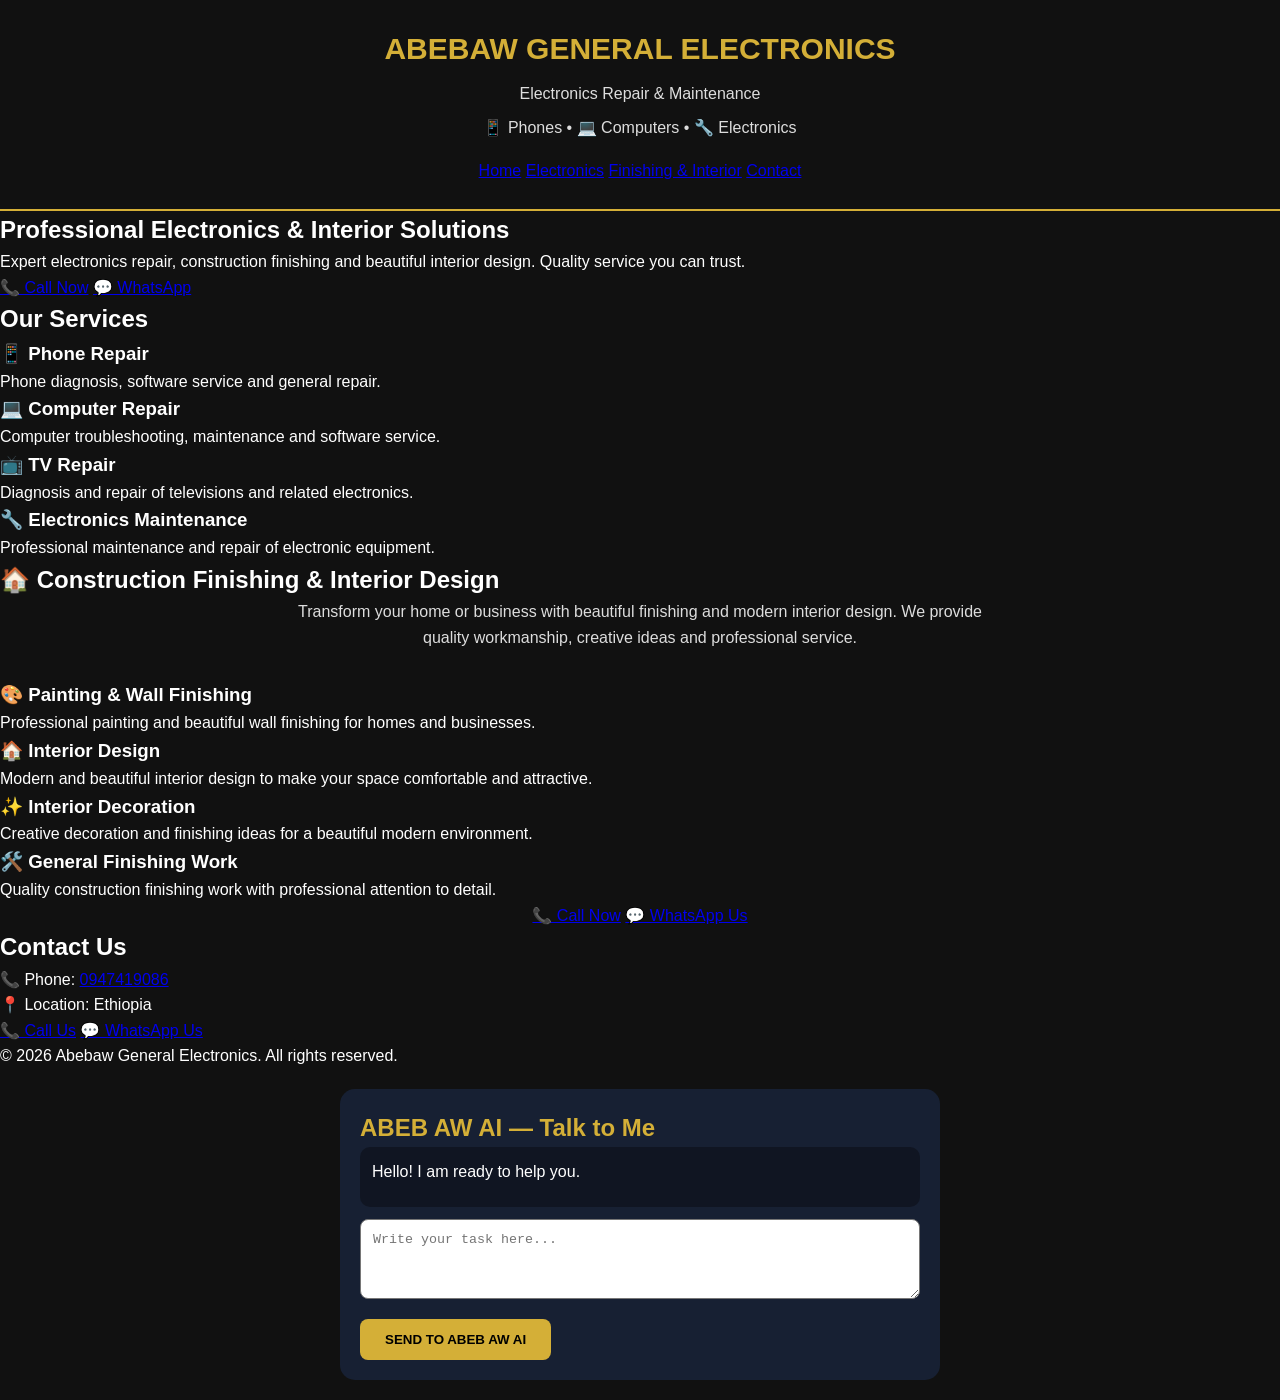
==== index.html @ dcec8d29 "Update index.html" ====
<!DOCTYPE html>
<html lang="en">
<head><meta name="google-site-verification" content="XYMN67B-oznwlwuN5E2p0NqFcbgwH8Nao9QjNoBOljo" />
  <meta charset="UTF-8">
  <meta name="viewport" content="width=device-width, initial-scale=1.0">
  <title>Abebaw General Electronics | Electronics Repair & Maintenance</title
<meta name="description" content="Abebaw General Electronics provides professional phone, computer, TV and electronics repair, maintenance, and interior finishing services in Ethiopia.">  <style>
    * {
      box-sizing: border-box;
      margin: 0;
      padding: 0;
    }

    body {
      font-family: Arial, sans-serif;
      background: #111;
      color: white;
      line-height: 1.6;
    }

    header {
      background: #111;
      padding: 25px 15px;
      text-align: center;
      border-bottom: 2px solid #d4af37;
    }

    header h1 {
      color: #d4af37;
      font-size: 30px;
    }

    header p {
      color: #ddd;
      margin-top: 8px;
    }

    nav {
      margin-top: 18px;
    
nav a {
  color: #d4af37;
  text-decoration: none;
  margin: 0 8px;
  font-weight: bold;
  transition: 0.3s;
}

nav a:hover {
  color: white;
}

    .hero {
  text-align: center;
  padding: 90px 20px;
  background: linear-gradient(135deg, #111, #242424);
  border-bottom: 1px solid #d4af37;
}

.hero h2 {
  color: #d4af37;
  font-size: 38px;
  margin-bottom: 20px;
}

.hero p {
  color: #ddd;
  max-width: 700px;
  margin: auto;
  font-size: 18px;
}

    .hero h2 {
      color: #d4af37;
      font-size: 36px;
      margin-bottom: 15px;
    }

    .hero p {
      color: #ddd;
      max-width: 650px;
      margin: auto;
    }

    

    section {
      padding: 50px 20px;
      max-width: 1000px;
      margin: auto;
    }

    section h2 {
      text-align: center;
      color: #d4af37;
      margin-bottom: 30px;
    }

    .services {
      display: grid;
      grid-template-columns: repeat(auto-fit, minmax(220px, 1fr));
      gap: 20px;
    }

    .card {
  background: #1a1a1a;
  border: 1px solid #d4af37;
  border-radius: 14px;
  padding: 28px;
  text-align: center;
  transition: 0.3s;
}

.card:hover {
  transform: translateY(-5px);
  box-shadow: 0 8px 20px rgba(212, 175, 55, 0.2);
} {
      background: #1d1d1d;
      border: 1px solid #444;
      border-radius: 12px;
      padding: 25px;
      text-align: center;
    }

    .card h3 {
      color: #d4af37;
      margin-bottom: 10px;
    }

    .card p {
      color: #ccc;
    }
.button {
  display: inline-block;
  background: #d4af37;
  color: #111;
  padding: 14px 24px;
  margin: 20px 5px 5px;
  border-radius: 8px;
  text-decoration: none;
  font-weight: bold;
  transition: 0.3s;
}

.button:hover {
  background: #fff;
  color: #111;
  transform: translateY(-2px);
}
    .contact {
      text-align: center;
      background: #181818;
    }

    footer {
      text-align: center;
      padding: 25px;
      background: #0b0b0b;
      color: #aaa;
    }
  </style>
</head>

<body>

  <header>
     <h1>ABEBAW GENERAL ELECTRONICS</h1>   <p>Electronics Repair & Maintenance</p>
    <p>📱 Phones • 💻 Computers • 🔧 Electronics</p>

    <nav>
  <a href="#home">Home</a>
  <a href="#services">Electronics</a>
  <a href="#finishing">Finishing & Interior</a>
  <a href="#contact">Contact</a>
</nav>
  </header>

  <div class="hero" id="home">
    <h2>Professional Electronics & Interior Solutions</h2>
    <p>
  Expert electronics repair, construction finishing and beautiful interior design.
  Quality service you can trust.
</p>

    <a class="button" href="tel:0947419086">📞 Call Now</a>
    <a class="button" href="https://wa.me/251947419086">💬 WhatsApp</a>
  </div>

  <section id="services">
    <h2>Our Services</h2>

    <div class="services">

      <div class="card">
        <h3>📱 Phone Repair</h3>
        <p>Phone diagnosis, software service and general repair.</p>
      </div>

      <div class="card">
        <h3>💻 Computer Repair</h3>
        <p>Computer troubleshooting, maintenance and software service.</p>
      </div>

      <div class="card">
        <h3>📺 TV Repair</h3>
        <p>Diagnosis and repair of televisions and related electronics.</p>
      </div>

      <div class="card">
        <h3>🔧 Electronics Maintenance</h3>
        <p>Professional maintenance and repair of electronic equipment.</p>
      </div>

    </div>
  </section>
  <section id="finishing">
    <h2>🏠 Construction Finishing & Interior Design</h2>
<p style="text-align:center; color:#ddd; max-width:700px; margin:0 auto 30px;">
  Transform your home or business with beautiful finishing and modern interior design.
  We provide quality workmanship, creative ideas and professional service.
</p>
    <div class="services">

      <div class="card">
        <h3>🎨 Painting & Wall Finishing</h3>
        <p>Professional painting and beautiful wall finishing for homes and businesses.</p>
      </div>

      <div class="card">
        <h3>🏠 Interior Design</h3>
        <p>Modern and beautiful interior design to make your space comfortable and attractive.</p>
      </div>

      <div class="card">
        <h3>✨ Interior Decoration</h3>
        <p>Creative decoration and finishing ideas for a beautiful modern environment.</p>
      </div>

      <div class="card">
        <h3>🛠️ General Finishing Work</h3>
        <p>Quality construction finishing work with professional attention to detail.</p>
      </div>

    </div>

    <div style="text-align:center;">
      <a class="button" href="tel:0947419086">📞 Call Now</a>
      <a class="button" href="https://wa.me/251947419086">💬 WhatsApp Us</a>
    </div>
  </section>
  <section id="contact" class="contact">
    <h2>Contact Us</h2>

    <p>📞 Phone: <a href="tel:0947419086">0947419086</a></p>
    <p>📍 Location: Ethiopia</p>

    <a class="button" href="tel:0947419086">📞 Call Us</a>
    <a class="button" href="https://wa.me/251947419086">💬 WhatsApp Us</a>
  </section>

  <footer>
    © 2026 Abebaw General Electronics. All rights reserved.
  </footer>

<!-- ABEB AW AI CONNECTION -->
<section id="ai-chat" style="background:#172033;color:white;padding:20px;border-radius:15px;margin:20px auto;max-width:600px;">
  <h2 style="color:#d4af37;">ABEB AW AI — Talk to Me</h2>
  <div id="ai-response" style="padding:12px;min-height:60px;background:#101522;border-radius:10px;margin-bottom:12px;">
    Hello! I am ready to help you.
  </div>
  <textarea id="ai-message" placeholder="Write your task here..." style="width:100%;box-sizing:border-box;padding:12px;border-radius:8px;min-height:80px;"></textarea>
  <button id="ai-send" style="background:#d4af37;color:black;padding:13px 25px;border:0;border-radius:8px;margin-top:12px;font-weight:bold;">
    SEND TO ABEB AW AI
  </button>
</section>

<script>
const apiURL = "https://old-rain-2f82abeb-aw-ai-api.jacksonabebe98.workers.dev/";

document.getElementById("ai-send").addEventListener("click", async function () {
  const message = document.getElementById("ai-message").value.trim();
  const output = document.getElementById("ai-response");

  if (!message) {
    output.textContent = "Please write a message first.";
    return;
  }

  output.textContent = "ABEB AW AI is thinking...";
  this.disabled = true;

  try {
    const response = await fetch(apiURL, {
      method: "POST",
      headers: {
        "Content-Type": "application/json"
      },
      body: JSON.stringify({ message: message })
    });

    const data = await response.json();

    if (!response.ok) {
      throw new Error(data.error || "Connection failed.");
    }

    const answer = data.output_text ||
      data.output?.flatMap(item => item.content || [])
        .filter(item => item.type === "output_text")
        .map(item => item.text).join("\n");

    output.textContent = answer || "The AI returned no text response.";
  } catch (error) {
    output.textContent = "Error: " + error.message;
  } finally {
    this.disabled = false;
  }
});
</script>
<!-- END ABEB AW AI CONNECTION -->

</body>
</html>
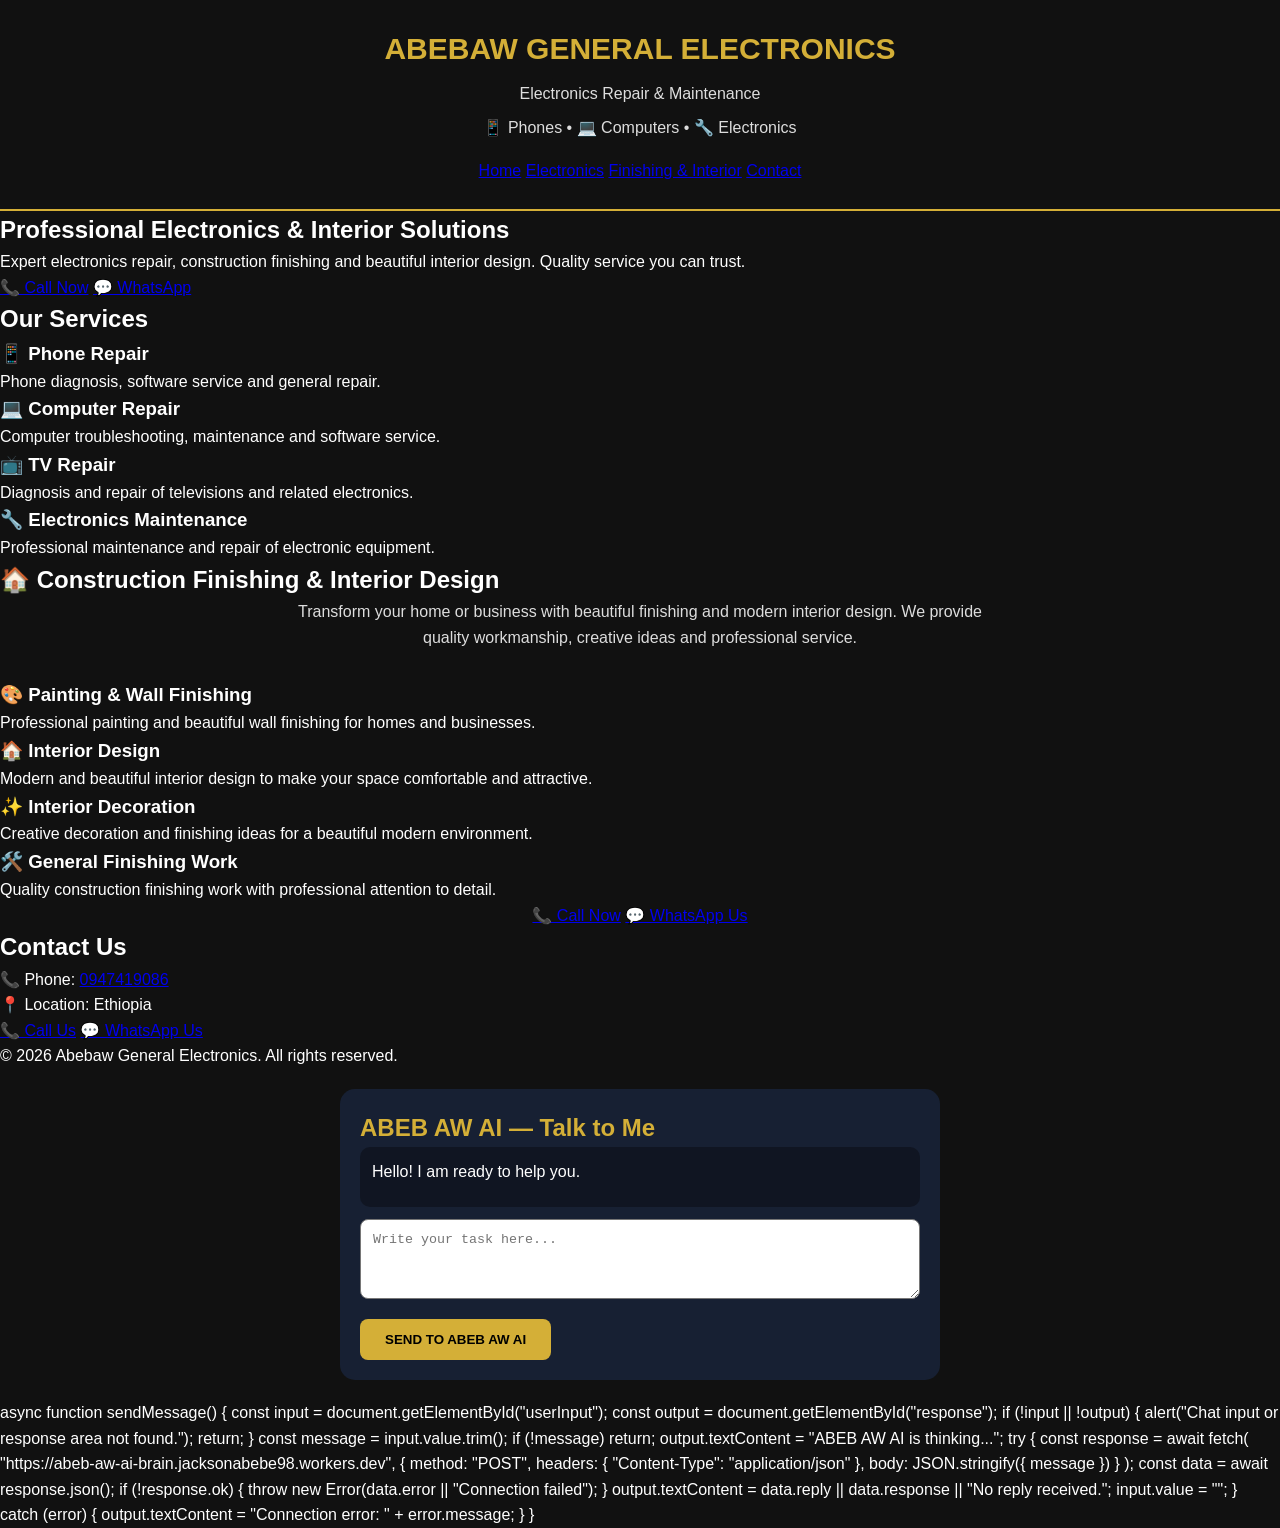
==== commit 8889fb51: "Rename index.htmlGive Me A Task to index.html" ====
--- a/index.html
+++ b/index.html
@@ -319,5 +319,49 @@
 </script>
 <!-- END ABEB AW AI CONNECTION -->
 
+
+async function sendMessage() {
+  const input = document.getElementById("userInput");
+  const output = document.getElementById("response");
+
+  if (!input || !output) {
+    alert("Chat input or response area not found.");
+    return;
+  }
+
+  const message = input.value.trim();
+  if (!message) return;
+
+  output.textContent = "ABEB AW AI is thinking...";
+
+  try {
+    const response = await fetch(
+      "https://abeb-aw-ai-brain.jacksonabebe98.workers.dev",
+      {
+        method: "POST",
+        headers: {
+          "Content-Type": "application/json"
+        },
+        body: JSON.stringify({ message })
+      }
+    );
+
+    const data = await response.json();
+
+    if (!response.ok) {
+      throw new Error(data.error || "Connection failed");
+    }
+
+    output.textContent =
+      data.reply || data.response || "No reply received.";
+
+    input.value = "";
+
+  } catch (error) {
+    output.textContent = "Connection error: " + error.message;
+  }
+}
+</script>
+
 </body>
 </html>
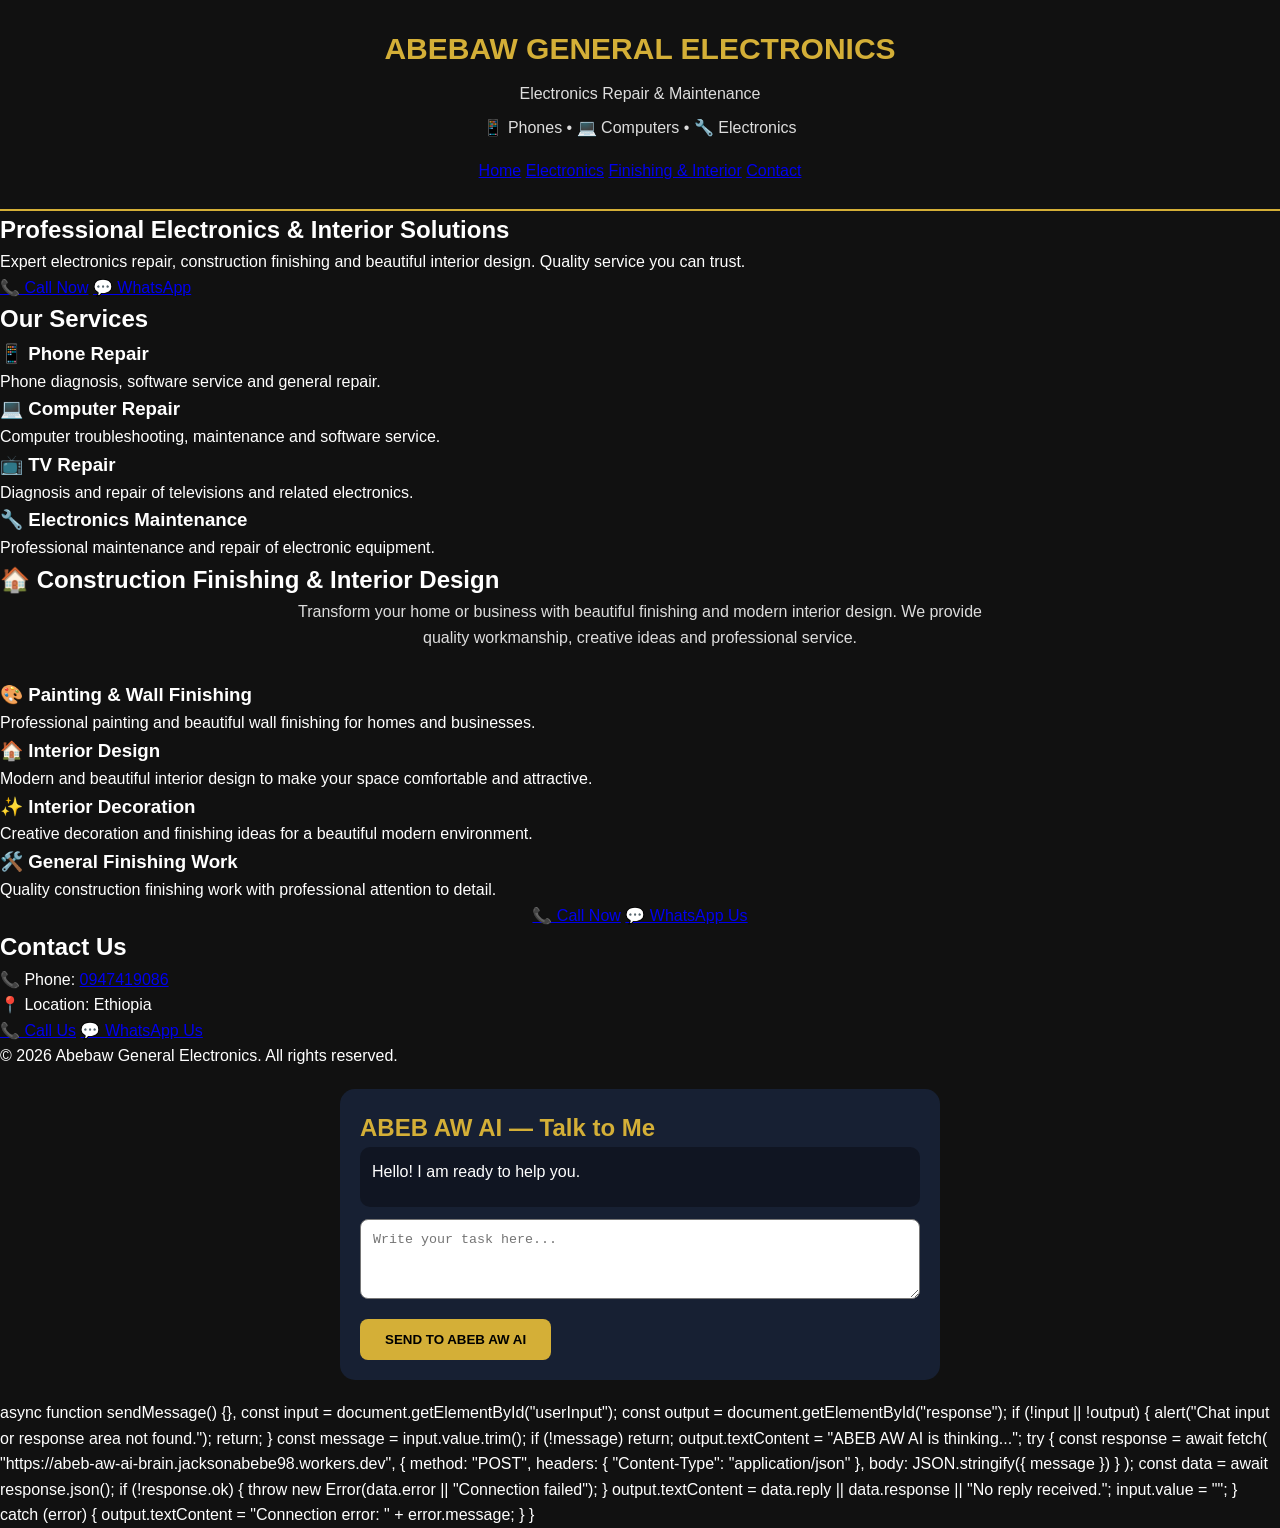
==== commit addae253: "Fix syntax error in sendMessage function" ====
--- a/index.html
+++ b/index.html
@@ -319,8 +319,8 @@
 </script>
 <!-- END ABEB AW AI CONNECTION -->
 
-
-async function sendMessage() {
+</script>
+async function sendMessage() {},
   const input = document.getElementById("userInput");
   const output = document.getElementById("response");
 
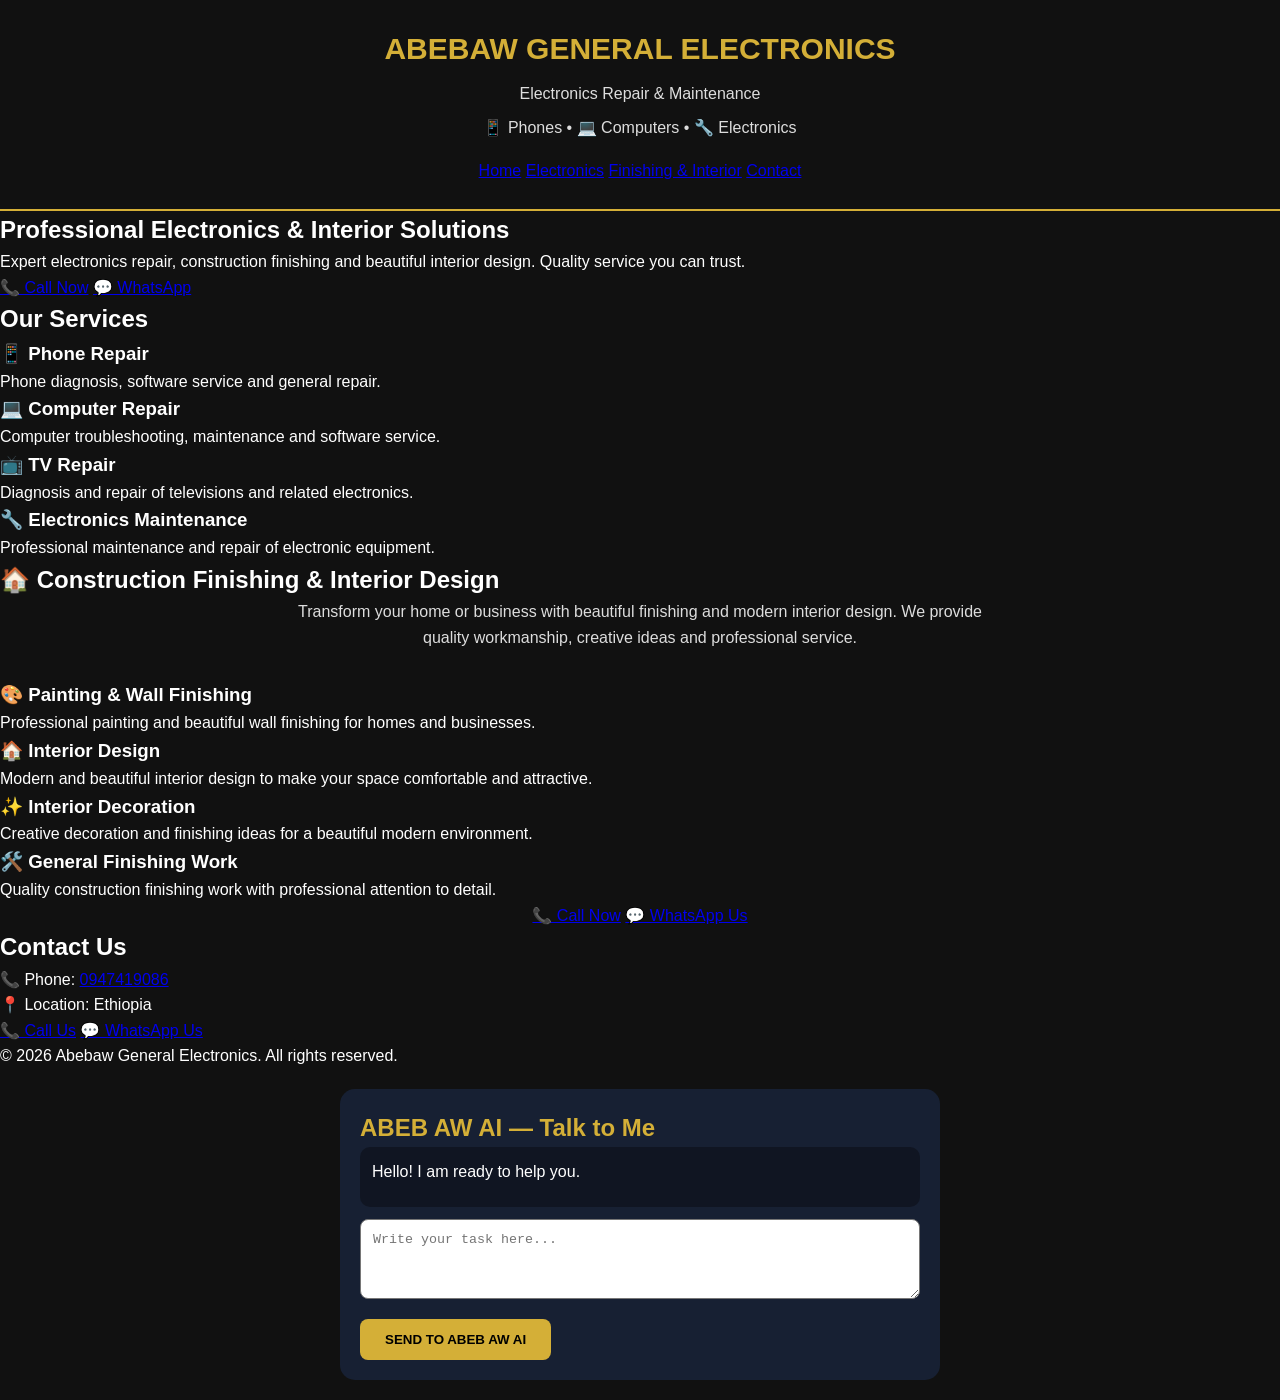
==== commit 057322bb: "Update index.html" ====
--- a/index.html
+++ b/index.html
@@ -318,49 +318,6 @@
 });
 </script>
 <!-- END ABEB AW AI CONNECTION -->
-
-</script>
-async function sendMessage() {},
-  const input = document.getElementById("userInput");
-  const output = document.getElementById("response");
-
-  if (!input || !output) {
-    alert("Chat input or response area not found.");
-    return;
-  }
-
-  const message = input.value.trim();
-  if (!message) return;
-
-  output.textContent = "ABEB AW AI is thinking...";
-
-  try {
-    const response = await fetch(
-      "https://abeb-aw-ai-brain.jacksonabebe98.workers.dev",
-      {
-        method: "POST",
-        headers: {
-          "Content-Type": "application/json"
-        },
-        body: JSON.stringify({ message })
-      }
-    );
-
-    const data = await response.json();
-
-    if (!response.ok) {
-      throw new Error(data.error || "Connection failed");
-    }
-
-    output.textContent =
-      data.reply || data.response || "No reply received.";
-
-    input.value = "";
-
-  } catch (error) {
-    output.textContent = "Connection error: " + error.message;
-  }
-}
 </script>
 
 </body>
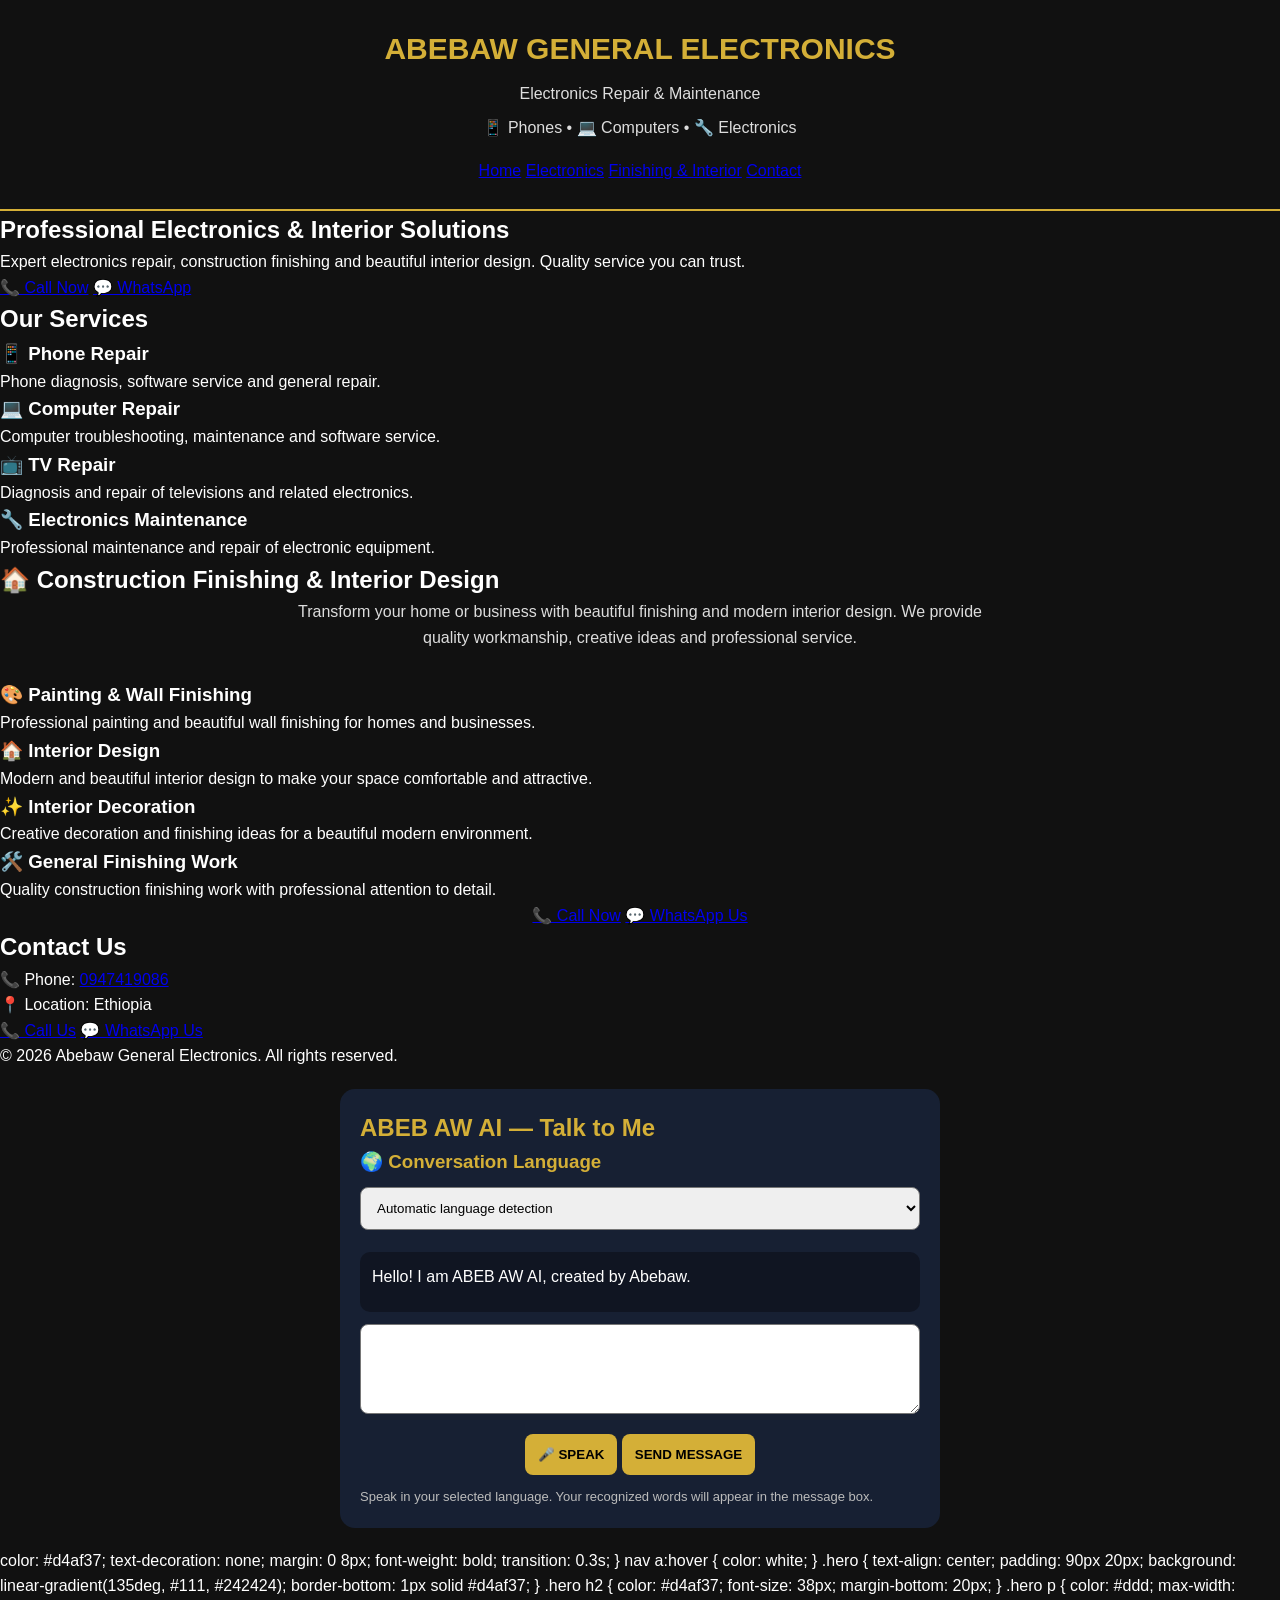
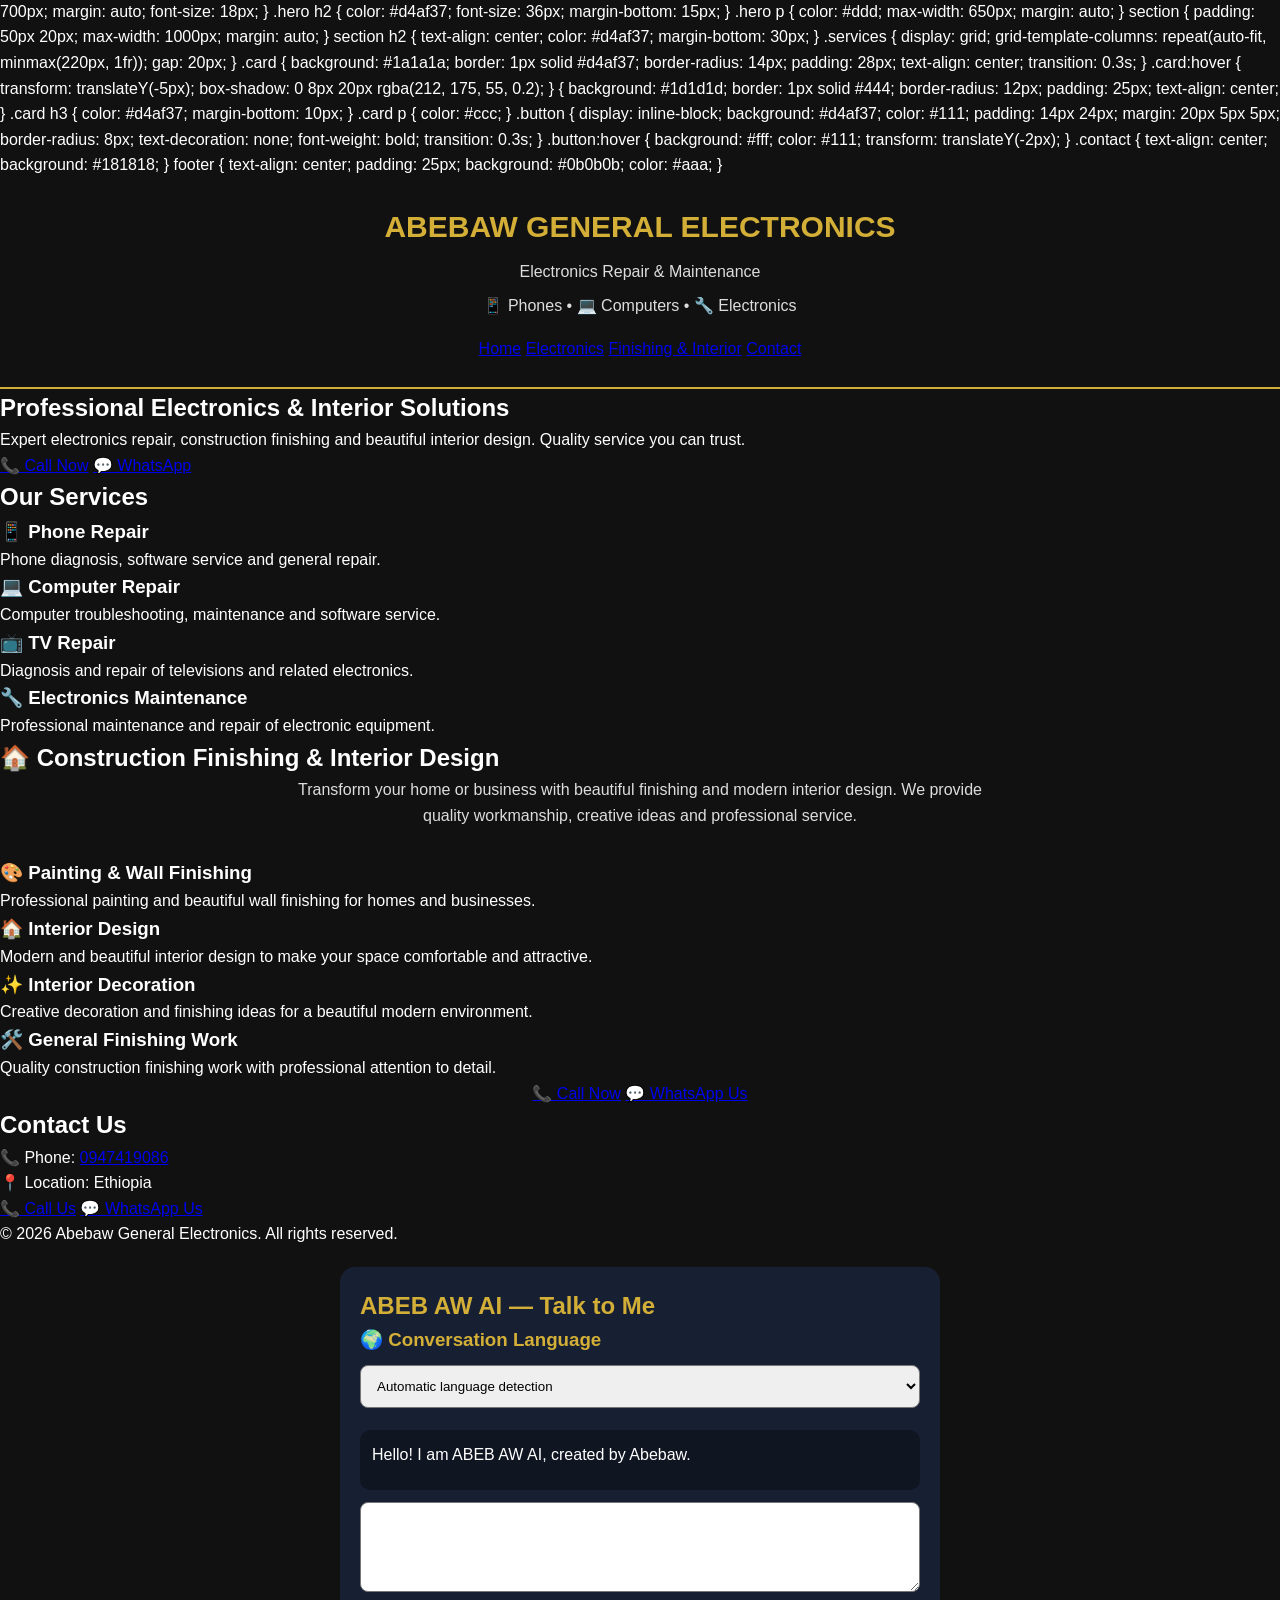
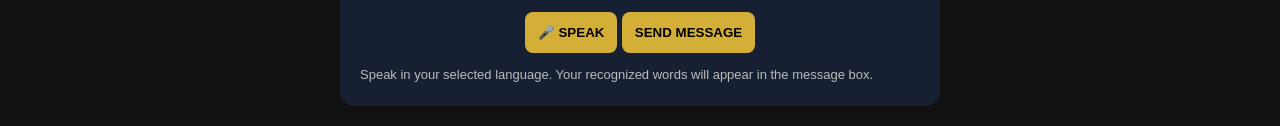
==== commit a7e0635a: "Implement AI chat feature with language support Added AI chat functionality with language selection " ====
--- a/index.html
+++ b/index.html
@@ -1,4 +1,41 @@
 <!DOCTYPE html>
+<html lang="en">
+<head><meta name="google-site-verification" content="XYMN67B-oznwlwuN5E2p0NqFcbgwH8Nao9QjNoBOljo" />
+  <meta charset="UTF-8">
+  <meta name="viewport" content="width=device-width, initial-scale=1.0">
+  <title>Abebaw General Electronics | Electronics Repair & Maintenance</title>
+<meta name="description" content="Abebaw General Electronics provides professional phone, computer, TV and electronics repair, maintenance, and interior finishing services in Ethiopia.">  <style>
+    * {
+      box-sizing: border-box;
+      margin: 0;
+      padding: 0;
+    }
+
+    body {
+      font-family: Arial, sans-serif;
+      background: #111;
+      color: white;
+      line-height: 1.6;
+    }
+
+    header {
+      background: #111;
+      padding: 25px 15px;
+      text-align: center;
+      border-bottom: 2px solid #d4af37;
+    }
+
+    header h1 {
+      color: #d4af37;
+      font-size: 30px;
+    }
+
+    header p {
+      color: #ddd;
+      margin-top: 8px;
+    }
+
+    <!DOCTYPE html>
 <html lang="en">
 <head><meta name="google-site-verification" content="XYMN67B-oznwlwuN5E2p0NqFcbgwH8Nao9QjNoBOljo" />
   <meta charset="UTF-8">
@@ -262,40 +299,170 @@
     © 2026 Abebaw General Electronics. All rights reserved.
   </footer>
 
+
 <!-- ABEB AW AI CONNECTION -->
 <section id="ai-chat" style="background:#172033;color:white;padding:20px;border-radius:15px;margin:20px auto;max-width:600px;">
+
   <h2 style="color:#d4af37;">ABEB AW AI — Talk to Me</h2>
-  <div id="ai-response" style="padding:12px;min-height:60px;background:#101522;border-radius:10px;margin-bottom:12px;">
-    Hello! I am ready to help you.
+
+  <h3 style="color:#d4af37;">🌍 Conversation Language</h3>
+
+  <select id="ai-language" style="width:100%;padding:12px;margin:10px 0;border-radius:8px;">
+    <option value="auto">Automatic language detection</option>
+    <option value="en-US">English</option>
+    <option value="am-ET">Amharic</option>
+    <option value="om-ET">Afaan Oromo</option>
+    <option value="ar-SA">Arabic</option>
+    <option value="fr-FR">French</option>
+    <option value="sw-KE">Swahili</option>
+    <option value="hi-IN">Hindi</option>
+    <option value="es-ES">Spanish</option>
+    <option value="zh-CN">Chinese</option>
+  </select>
+
+  <div id="ai-response" style="padding:12px;min-height:60px;background:#101522;border-radius:10px;margin:12px 0;">
+    Hello! I am ABEB AW AI, created by Abebaw.
   </div>
-  <textarea id="ai-message" placeholder="Write your task here..." style="width:100%;box-sizing:border-box;padding:12px;border-radius:8px;min-height:80px;"></textarea>
-  <button id="ai-send" style="background:#d4af37;color:black;padding:13px 25px;border:0;border-radius:8px;margin-top:12px;font-weight:bold;">
-    SEND TO ABEB AW AI
-  </button>
+
+  <textarea id="ai-message"
+    placeholder="Write your message or speak..."
+    style="width:100%;box-sizing:border-box;padding:12px;border-radius:8px;min-height:90px;font-size:16px;">
+  </textarea>
+
+  <div style="text-align:center;margin-top:12px;">
+
+    <button id="ai-listen" style="background:#d4af37;color:black;padding:13px;border:0;border-radius:8px;font-weight:bold;">
+      🎤 SPEAK
+    </button>
+
+    <button id="ai-send" style="background:#d4af37;color:black;padding:13px;border:0;border-radius:8px;font-weight:bold;">
+      SEND MESSAGE
+    </button>
+
+  </div>
+
+  <p style="color:#bbb;font-size:13px;margin-top:12px;">
+    Speak in your selected language. Your recognized words will appear in the message box.
+  </p>
+
 </section>
 
 <script>
+
 const apiURL = "https://old-rain-2f82abeb-aw-ai-api.jacksonabebe98.workers.dev/";
 
-document.getElementById("ai-send").addEventListener("click", async function () {
-  const message = document.getElementById("ai-message").value.trim();
-  const output = document.getElementById("ai-response");
-
-  if (!message) {
-    output.textContent = "Please write a message first.";
+const aiMessage = document.getElementById("ai-message");
+const aiResponse = document.getElementById("ai-response");
+const aiSend = document.getElementById("ai-send");
+const aiListen = document.getElementById("ai-listen");
+const aiLanguage = document.getElementById("ai-language");
+
+let aiRecognition = null;
+let aiListening = false;
+
+// MICROPHONE INPUT
+
+aiListen.addEventListener("click", function() {
+
+  const SpeechRecognition =
+    window.SpeechRecognition ||
+    window.webkitSpeechRecognition;
+
+  if (!SpeechRecognition) {
+    aiResponse.textContent =
+      "Speech recognition is unavailable. Please use Google Chrome.";
     return;
   }
 
-  output.textContent = "ABEB AW AI is thinking...";
-  this.disabled = true;
+  if (aiListening) {
+    aiRecognition.stop();
+    return;
+  }
+
+  aiRecognition = new SpeechRecognition();
+
+  const selectedLanguage = aiLanguage.value;
+
+  aiRecognition.lang =
+    selectedLanguage === "auto"
+      ? (navigator.language || "en-US")
+      : selectedLanguage;
+
+  aiRecognition.continuous = false;
+  aiRecognition.interimResults = true;
+  aiRecognition.maxAlternatives = 1;
+
+  aiRecognition.onstart = function() {
+    aiListening = true;
+    aiListen.textContent = "⏹ STOP";
+    aiResponse.textContent = "Listening... Speak now.";
+  };
+
+  aiRecognition.onresult = function(event) {
+
+    let spokenText = "";
+
+    for (let i = 0; i < event.results.length; i++) {
+      spokenText += event.results[i][0].transcript;
+    }
+
+    aiMessage.value = spokenText;
+
+    aiResponse.textContent = "I heard: " + spokenText;
+
+  };
+
+  aiRecognition.onerror = function(event) {
+
+    aiResponse.textContent =
+      "Microphone problem: " + event.error;
+
+  };
+
+  aiRecognition.onend = function() {
+
+    aiListening = false;
+    aiListen.textContent = "🎤 SPEAK";
+
+  };
 
   try {
+    aiRecognition.start();
+  } catch (error) {
+    aiResponse.textContent = error.message;
+  }
+
+});
+
+// SEND MESSAGE TO AI
+
+aiSend.addEventListener("click", async function() {
+
+  const message = aiMessage.value.trim();
+
+  if (!message) {
+    aiResponse.textContent = "Please write or speak a message first.";
+    return;
+  }
+
+  aiSend.disabled = true;
+  aiResponse.textContent = "ABEB AW AI is thinking...";
+
+  try {
+
     const response = await fetch(apiURL, {
+
       method: "POST",
+
       headers: {
         "Content-Type": "application/json"
       },
-      body: JSON.stringify({ message: message })
+
+      body: JSON.stringify({
+        message: message,
+        language: aiLanguage.value
+      })
+
     });
 
     const data = await response.json();
@@ -304,21 +471,459 @@
       throw new Error(data.error || "Connection failed.");
     }
 
-    const answer = data.output_text ||
+    const answer =
+      data.output_text ||
+      data.reply ||
+      data.response ||
       data.output?.flatMap(item => item.content || [])
         .filter(item => item.type === "output_text")
         .map(item => item.text).join("\n");
 
-    output.textContent = answer || "The AI returned no text response.";
+    aiResponse.textContent =
+      answer || "The AI returned no text response.";
+
   } catch (error) {
-    output.textContent = "Error: " + error.message;
+
+    aiResponse.textContent =
+      "Connection error: " + error.message;
+
   } finally {
-    this.disabled = false;
+
+    aiSend.disabled = false;
+
   }
+
 });
+
 </script>
 <!-- END ABEB AW AI CONNECTION -->
 </script>
 
 </body>
 </html>
+
+  color: #d4af37;
+  text-decoration: none;
+  margin: 0 8px;
+  font-weight: bold;
+  transition: 0.3s;
+}
+
+nav a:hover {
+  color: white;
+}
+
+    .hero {
+  text-align: center;
+  padding: 90px 20px;
+  background: linear-gradient(135deg, #111, #242424);
+  border-bottom: 1px solid #d4af37;
+}
+
+.hero h2 {
+  color: #d4af37;
+  font-size: 38px;
+  margin-bottom: 20px;
+}
+
+.hero p {
+  color: #ddd;
+  max-width: 700px;
+  margin: auto;
+  font-size: 18px;
+}
+
+    .hero h2 {
+      color: #d4af37;
+      font-size: 36px;
+      margin-bottom: 15px;
+    }
+
+    .hero p {
+      color: #ddd;
+      max-width: 650px;
+      margin: auto;
+    }
+
+    
+
+    section {
+      padding: 50px 20px;
+      max-width: 1000px;
+      margin: auto;
+    }
+
+    section h2 {
+      text-align: center;
+      color: #d4af37;
+      margin-bottom: 30px;
+    }
+
+    .services {
+      display: grid;
+      grid-template-columns: repeat(auto-fit, minmax(220px, 1fr));
+      gap: 20px;
+    }
+
+    .card {
+  background: #1a1a1a;
+  border: 1px solid #d4af37;
+  border-radius: 14px;
+  padding: 28px;
+  text-align: center;
+  transition: 0.3s;
+}
+
+.card:hover {
+  transform: translateY(-5px);
+  box-shadow: 0 8px 20px rgba(212, 175, 55, 0.2);
+} {
+      background: #1d1d1d;
+      border: 1px solid #444;
+      border-radius: 12px;
+      padding: 25px;
+      text-align: center;
+    }
+
+    .card h3 {
+      color: #d4af37;
+      margin-bottom: 10px;
+    }
+
+    .card p {
+      color: #ccc;
+    }
+.button {
+  display: inline-block;
+  background: #d4af37;
+  color: #111;
+  padding: 14px 24px;
+  margin: 20px 5px 5px;
+  border-radius: 8px;
+  text-decoration: none;
+  font-weight: bold;
+  transition: 0.3s;
+}
+
+.button:hover {
+  background: #fff;
+  color: #111;
+  transform: translateY(-2px);
+}
+    .contact {
+      text-align: center;
+      background: #181818;
+    }
+
+    footer {
+      text-align: center;
+      padding: 25px;
+      background: #0b0b0b;
+      color: #aaa;
+    }
+  </style>
+</head>
+
+<body>
+
+  <header>
+     <h1>ABEBAW GENERAL ELECTRONICS</h1>   <p>Electronics Repair & Maintenance</p>
+    <p>📱 Phones • 💻 Computers • 🔧 Electronics</p>
+
+    <nav>
+  <a href="#home">Home</a>
+  <a href="#services">Electronics</a>
+  <a href="#finishing">Finishing & Interior</a>
+  <a href="#contact">Contact</a>
+</nav>
+  </header>
+
+  <div class="hero" id="home">
+    <h2>Professional Electronics & Interior Solutions</h2>
+    <p>
+  Expert electronics repair, construction finishing and beautiful interior design.
+  Quality service you can trust.
+</p>
+
+    <a class="button" href="tel:0947419086">📞 Call Now</a>
+    <a class="button" href="https://wa.me/251947419086">💬 WhatsApp</a>
+  </div>
+
+  <section id="services">
+    <h2>Our Services</h2>
+
+    <div class="services">
+
+      <div class="card">
+        <h3>📱 Phone Repair</h3>
+        <p>Phone diagnosis, software service and general repair.</p>
+      </div>
+
+      <div class="card">
+        <h3>💻 Computer Repair</h3>
+        <p>Computer troubleshooting, maintenance and software service.</p>
+      </div>
+
+      <div class="card">
+        <h3>📺 TV Repair</h3>
+        <p>Diagnosis and repair of televisions and related electronics.</p>
+      </div>
+
+      <div class="card">
+        <h3>🔧 Electronics Maintenance</h3>
+        <p>Professional maintenance and repair of electronic equipment.</p>
+      </div>
+
+    </div>
+  </section>
+  <section id="finishing">
+    <h2>🏠 Construction Finishing & Interior Design</h2>
+<p style="text-align:center; color:#ddd; max-width:700px; margin:0 auto 30px;">
+  Transform your home or business with beautiful finishing and modern interior design.
+  We provide quality workmanship, creative ideas and professional service.
+</p>
+    <div class="services">
+
+      <div class="card">
+        <h3>🎨 Painting & Wall Finishing</h3>
+        <p>Professional painting and beautiful wall finishing for homes and businesses.</p>
+      </div>
+
+      <div class="card">
+        <h3>🏠 Interior Design</h3>
+        <p>Modern and beautiful interior design to make your space comfortable and attractive.</p>
+      </div>
+
+      <div class="card">
+        <h3>✨ Interior Decoration</h3>
+        <p>Creative decoration and finishing ideas for a beautiful modern environment.</p>
+      </div>
+
+      <div class="card">
+        <h3>🛠️ General Finishing Work</h3>
+        <p>Quality construction finishing work with professional attention to detail.</p>
+      </div>
+
+    </div>
+
+    <div style="text-align:center;">
+      <a class="button" href="tel:0947419086">📞 Call Now</a>
+      <a class="button" href="https://wa.me/251947419086">💬 WhatsApp Us</a>
+    </div>
+  </section>
+  <section id="contact" class="contact">
+    <h2>Contact Us</h2>
+
+    <p>📞 Phone: <a href="tel:0947419086">0947419086</a></p>
+    <p>📍 Location: Ethiopia</p>
+
+    <a class="button" href="tel:0947419086">📞 Call Us</a>
+    <a class="button" href="https://wa.me/251947419086">💬 WhatsApp Us</a>
+  </section>
+
+  <footer>
+    © 2026 Abebaw General Electronics. All rights reserved.
+  </footer>
+
+
+<!-- ABEB AW AI CONNECTION -->
+<section id="ai-chat" style="background:#172033;color:white;padding:20px;border-radius:15px;margin:20px auto;max-width:600px;">
+
+  <h2 style="color:#d4af37;">ABEB AW AI — Talk to Me</h2>
+
+  <h3 style="color:#d4af37;">🌍 Conversation Language</h3>
+
+  <select id="ai-language" style="width:100%;padding:12px;margin:10px 0;border-radius:8px;">
+    <option value="auto">Automatic language detection</option>
+    <option value="en-US">English</option>
+    <option value="am-ET">Amharic</option>
+    <option value="om-ET">Afaan Oromo</option>
+    <option value="ar-SA">Arabic</option>
+    <option value="fr-FR">French</option>
+    <option value="sw-KE">Swahili</option>
+    <option value="hi-IN">Hindi</option>
+    <option value="es-ES">Spanish</option>
+    <option value="zh-CN">Chinese</option>
+  </select>
+
+  <div id="ai-response" style="padding:12px;min-height:60px;background:#101522;border-radius:10px;margin:12px 0;">
+    Hello! I am ABEB AW AI, created by Abebaw.
+  </div>
+
+  <textarea id="ai-message"
+    placeholder="Write your message or speak..."
+    style="width:100%;box-sizing:border-box;padding:12px;border-radius:8px;min-height:90px;font-size:16px;">
+  </textarea>
+
+  <div style="text-align:center;margin-top:12px;">
+
+    <button id="ai-listen" style="background:#d4af37;color:black;padding:13px;border:0;border-radius:8px;font-weight:bold;">
+      🎤 SPEAK
+    </button>
+
+    <button id="ai-send" style="background:#d4af37;color:black;padding:13px;border:0;border-radius:8px;font-weight:bold;">
+      SEND MESSAGE
+    </button>
+
+  </div>
+
+  <p style="color:#bbb;font-size:13px;margin-top:12px;">
+    Speak in your selected language. Your recognized words will appear in the message box.
+  </p>
+
+</section>
+
+<script>
+
+const apiURL = "https://old-rain-2f82abeb-aw-ai-api.jacksonabebe98.workers.dev/";
+
+const aiMessage = document.getElementById("ai-message");
+const aiResponse = document.getElementById("ai-response");
+const aiSend = document.getElementById("ai-send");
+const aiListen = document.getElementById("ai-listen");
+const aiLanguage = document.getElementById("ai-language");
+
+let aiRecognition = null;
+let aiListening = false;
+
+// MICROPHONE INPUT
+
+aiListen.addEventListener("click", function() {
+
+  const SpeechRecognition =
+    window.SpeechRecognition ||
+    window.webkitSpeechRecognition;
+
+  if (!SpeechRecognition) {
+    aiResponse.textContent =
+      "Speech recognition is unavailable. Please use Google Chrome.";
+    return;
+  }
+
+  if (aiListening) {
+    aiRecognition.stop();
+    return;
+  }
+
+  aiRecognition = new SpeechRecognition();
+
+  const selectedLanguage = aiLanguage.value;
+
+  aiRecognition.lang =
+    selectedLanguage === "auto"
+      ? (navigator.language || "en-US")
+      : selectedLanguage;
+
+  aiRecognition.continuous = false;
+  aiRecognition.interimResults = true;
+  aiRecognition.maxAlternatives = 1;
+
+  aiRecognition.onstart = function() {
+    aiListening = true;
+    aiListen.textContent = "⏹ STOP";
+    aiResponse.textContent = "Listening... Speak now.";
+  };
+
+  aiRecognition.onresult = function(event) {
+
+    let spokenText = "";
+
+    for (let i = 0; i < event.results.length; i++) {
+      spokenText += event.results[i][0].transcript;
+    }
+
+    aiMessage.value = spokenText;
+
+    aiResponse.textContent = "I heard: " + spokenText;
+
+  };
+
+  aiRecognition.onerror = function(event) {
+
+    aiResponse.textContent =
+      "Microphone problem: " + event.error;
+
+  };
+
+  aiRecognition.onend = function() {
+
+    aiListening = false;
+    aiListen.textContent = "🎤 SPEAK";
+
+  };
+
+  try {
+    aiRecognition.start();
+  } catch (error) {
+    aiResponse.textContent = error.message;
+  }
+
+});
+
+// SEND MESSAGE TO AI
+
+aiSend.addEventListener("click", async function() {
+
+  const message = aiMessage.value.trim();
+
+  if (!message) {
+    aiResponse.textContent = "Please write or speak a message first.";
+    return;
+  }
+
+  aiSend.disabled = true;
+  aiResponse.textContent = "ABEB AW AI is thinking...";
+
+  try {
+
+    const response = await fetch(apiURL, {
+
+      method: "POST",
+
+      headers: {
+        "Content-Type": "application/json"
+      },
+
+      body: JSON.stringify({
+        message: message,
+        language: aiLanguage.value
+      })
+
+    });
+
+    const data = await response.json();
+
+    if (!response.ok) {
+      throw new Error(data.error || "Connection failed.");
+    }
+
+    const answer =
+      data.output_text ||
+      data.reply ||
+      data.response ||
+      data.output?.flatMap(item => item.content || [])
+        .filter(item => item.type === "output_text")
+        .map(item => item.text).join("\n");
+
+    aiResponse.textContent =
+      answer || "The AI returned no text response.";
+
+  } catch (error) {
+
+    aiResponse.textContent =
+      "Connection error: " + error.message;
+
+  } finally {
+
+    aiSend.disabled = false;
+
+  }
+
+});
+
+</script>
+<!-- END ABEB AW AI CONNECTION -->
+
+
+</body>
+</html>
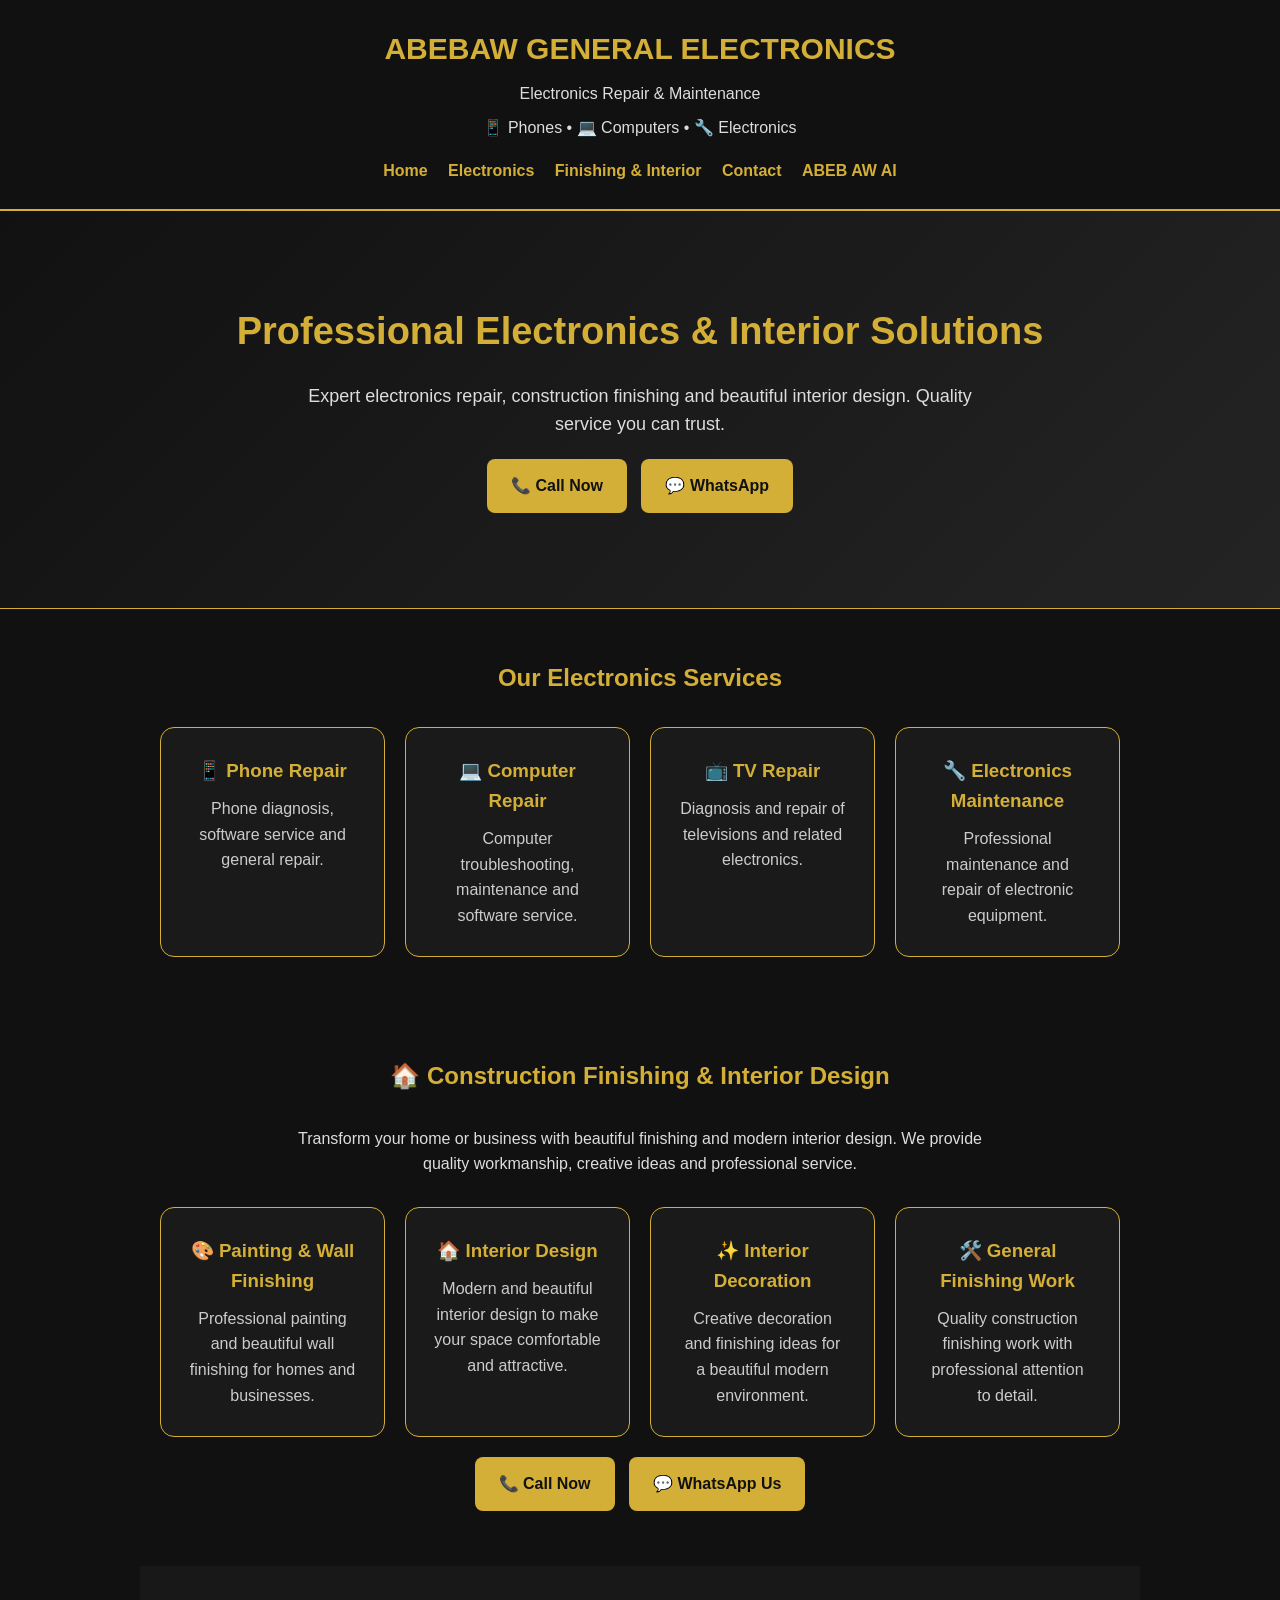
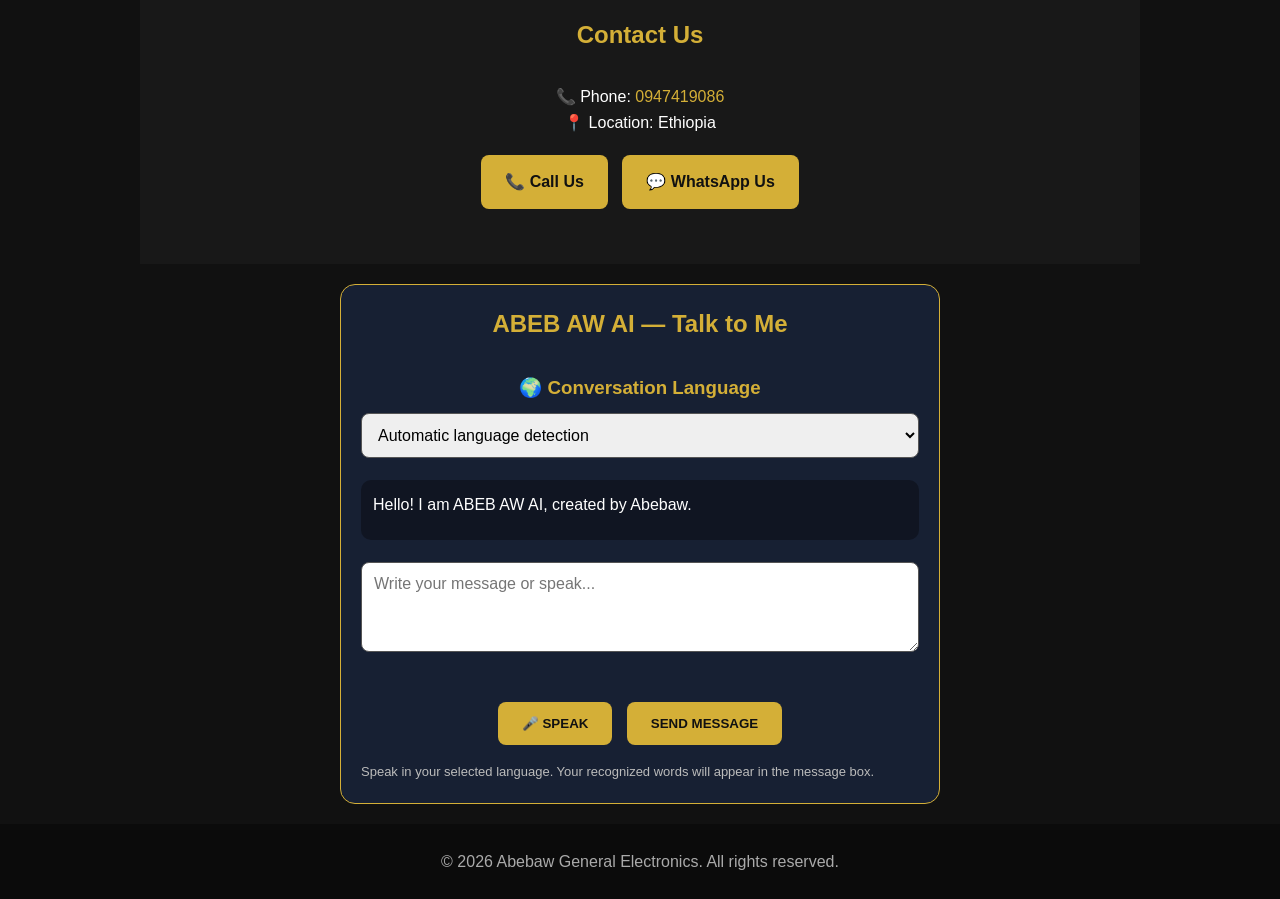
==== commit cfff11b1: "Update index.html" ====
--- a/index.html
+++ b/index.html
@@ -1,14 +1,29 @@
 <!DOCTYPE html>
 <html lang="en">
-<head><meta name="google-site-verification" content="XYMN67B-oznwlwuN5E2p0NqFcbgwH8Nao9QjNoBOljo" />
+
+<head>
   <meta charset="UTF-8">
+
+  <meta name="google-site-verification" content="XYMN67B-oznwlwuN5E2p0NqFcbgwH8Nao9QjNoBOljo">
+
   <meta name="viewport" content="width=device-width, initial-scale=1.0">
+
   <title>Abebaw General Electronics | Electronics Repair & Maintenance</title>
-<meta name="description" content="Abebaw General Electronics provides professional phone, computer, TV and electronics repair, maintenance, and interior finishing services in Ethiopia.">  <style>
+
+  <meta name="description" content="Abebaw General Electronics provides professional phone, computer, TV and electronics repair, maintenance, construction finishing and interior design services in Ethiopia.">
+
+  <meta name="theme-color" content="#111111">
+
+  <style>
+
     * {
       box-sizing: border-box;
       margin: 0;
       padding: 0;
+    }
+
+    html {
+      scroll-behavior: smooth;
     }
 
     body {
@@ -35,91 +50,42 @@
       margin-top: 8px;
     }
 
-    <!DOCTYPE html>
-<html lang="en">
-<head><meta name="google-site-verification" content="XYMN67B-oznwlwuN5E2p0NqFcbgwH8Nao9QjNoBOljo" />
-  <meta charset="UTF-8">
-  <meta name="viewport" content="width=device-width, initial-scale=1.0">
-  <title>Abebaw General Electronics | Electronics Repair & Maintenance</title
-<meta name="description" content="Abebaw General Electronics provides professional phone, computer, TV and electronics repair, maintenance, and interior finishing services in Ethiopia.">  <style>
-    * {
-      box-sizing: border-box;
-      margin: 0;
-      padding: 0;
-    }
-
-    body {
-      font-family: Arial, sans-serif;
-      background: #111;
-      color: white;
-      line-height: 1.6;
-    }
-
-    header {
-      background: #111;
-      padding: 25px 15px;
-      text-align: center;
-      border-bottom: 2px solid #d4af37;
-    }
-
-    header h1 {
-      color: #d4af37;
-      font-size: 30px;
-    }
-
-    header p {
-      color: #ddd;
-      margin-top: 8px;
-    }
-
     nav {
       margin-top: 18px;
-    
-nav a {
-  color: #d4af37;
-  text-decoration: none;
-  margin: 0 8px;
-  font-weight: bold;
-  transition: 0.3s;
-}
-
-nav a:hover {
-  color: white;
-}
+    }
+
+    nav a {
+      color: #d4af37;
+      text-decoration: none;
+      margin: 0 8px;
+      font-weight: bold;
+      display: inline-block;
+      transition: 0.3s;
+    }
+
+    nav a:hover {
+      color: white;
+    }
 
     .hero {
-  text-align: center;
-  padding: 90px 20px;
-  background: linear-gradient(135deg, #111, #242424);
-  border-bottom: 1px solid #d4af37;
-}
-
-.hero h2 {
-  color: #d4af37;
-  font-size: 38px;
-  margin-bottom: 20px;
-}
-
-.hero p {
-  color: #ddd;
-  max-width: 700px;
-  margin: auto;
-  font-size: 18px;
-}
+      text-align: center;
+      padding: 90px 20px;
+      background: linear-gradient(135deg, #111, #242424);
+      border-bottom: 1px solid #d4af37;
+    }
 
     .hero h2 {
       color: #d4af37;
-      font-size: 36px;
-      margin-bottom: 15px;
+      font-size: 38px;
+      margin-bottom: 20px;
     }
 
     .hero p {
       color: #ddd;
-      max-width: 650px;
+      max-width: 700px;
       margin: auto;
-    }
-
-    
+      font-size: 18px;
+    }
 
     section {
       padding: 50px 20px;
@@ -140,23 +106,17 @@
     }
 
     .card {
-  background: #1a1a1a;
-  border: 1px solid #d4af37;
-  border-radius: 14px;
-  padding: 28px;
-  text-align: center;
-  transition: 0.3s;
-}
-
-.card:hover {
-  transform: translateY(-5px);
-  box-shadow: 0 8px 20px rgba(212, 175, 55, 0.2);
-} {
-      background: #1d1d1d;
-      border: 1px solid #444;
-      border-radius: 12px;
-      padding: 25px;
+      background: #1a1a1a;
+      border: 1px solid #d4af37;
+      border-radius: 14px;
+      padding: 28px;
       text-align: center;
+      transition: 0.3s;
+    }
+
+    .card:hover {
+      transform: translateY(-5px);
+      box-shadow: 0 8px 20px rgba(212, 175, 55, 0.2);
     }
 
     .card h3 {
@@ -167,26 +127,35 @@
     .card p {
       color: #ccc;
     }
-.button {
-  display: inline-block;
-  background: #d4af37;
-  color: #111;
-  padding: 14px 24px;
-  margin: 20px 5px 5px;
-  border-radius: 8px;
-  text-decoration: none;
-  font-weight: bold;
-  transition: 0.3s;
-}
-
-.button:hover {
-  background: #fff;
-  color: #111;
-  transform: translateY(-2px);
-}
+
+    .button {
+      display: inline-block;
+      background: #d4af37;
+      color: #111;
+      padding: 14px 24px;
+      margin: 20px 5px 5px;
+      border-radius: 8px;
+      text-decoration: none;
+      font-weight: bold;
+      border: none;
+      cursor: pointer;
+      transition: 0.3s;
+    }
+
+    .button:hover {
+      background: #fff;
+      color: #111;
+      transform: translateY(-2px);
+    }
+
     .contact {
       text-align: center;
       background: #181818;
+    }
+
+    .contact a:not(.button) {
+      color: #d4af37;
+      text-decoration: none;
     }
 
     footer {
@@ -195,36 +164,130 @@
       background: #0b0b0b;
       color: #aaa;
     }
+
+    #ai-chat {
+      background: #172033;
+      color: white;
+      padding: 20px;
+      border-radius: 15px;
+      margin: 20px auto;
+      max-width: 600px;
+      border: 1px solid #d4af37;
+    }
+
+    #ai-chat h2,
+    #ai-chat h3 {
+      color: #d4af37;
+      text-align: center;
+    }
+
+    #ai-language,
+    #ai-message {
+      width: 100%;
+      padding: 12px;
+      margin: 10px 0;
+      border-radius: 8px;
+      border: 1px solid #555;
+      font-size: 16px;
+    }
+
+    #ai-message {
+      min-height: 90px;
+      resize: vertical;
+      font-family: Arial, sans-serif;
+    }
+
+    #ai-response {
+      padding: 12px;
+      min-height: 60px;
+      background: #101522;
+      border-radius: 10px;
+      margin: 12px 0;
+      overflow-wrap: anywhere;
+    }
+
+    #ai-chat button:disabled {
+      opacity: 0.6;
+      cursor: not-allowed;
+    }
+
+    @media (max-width: 600px) {
+
+      header h1 {
+        font-size: 24px;
+      }
+
+      nav a {
+        margin: 6px;
+        font-size: 14px;
+      }
+
+      .hero {
+        padding: 60px 15px;
+      }
+
+      .hero h2 {
+        font-size: 30px;
+      }
+
+      section {
+        padding: 35px 15px;
+      }
+
+    }
+
   </style>
+
 </head>
 
 <body>
 
+  <!-- BUSINESS HEADER -->
+
   <header>
-     <h1>ABEBAW GENERAL ELECTRONICS</h1>   <p>Electronics Repair & Maintenance</p>
+
+    <h1>ABEBAW GENERAL ELECTRONICS</h1>
+
+    <p>Electronics Repair & Maintenance</p>
+
     <p>📱 Phones • 💻 Computers • 🔧 Electronics</p>
 
     <nav>
-  <a href="#home">Home</a>
-  <a href="#services">Electronics</a>
-  <a href="#finishing">Finishing & Interior</a>
-  <a href="#contact">Contact</a>
-</nav>
+      <a href="#home">Home</a>
+      <a href="#services">Electronics</a>
+      <a href="#finishing">Finishing & Interior</a>
+      <a href="#contact">Contact</a>
+      <a href="#ai-chat">ABEB AW AI</a>
+    </nav>
+
   </header>
 
+
+  <!-- HERO SECTION -->
+
   <div class="hero" id="home">
+
     <h2>Professional Electronics & Interior Solutions</h2>
+
     <p>
-  Expert electronics repair, construction finishing and beautiful interior design.
-  Quality service you can trust.
-</p>
+      Expert electronics repair, construction finishing and beautiful
+      interior design. Quality service you can trust.
+    </p>
 
     <a class="button" href="tel:0947419086">📞 Call Now</a>
-    <a class="button" href="https://wa.me/251947419086">💬 WhatsApp</a>
+
+    <a class="button" href="https://wa.me/251947419086">
+      💬 WhatsApp
+    </a>
+
   </div>
 
+
+  <!-- ELECTRONICS SERVICES -->
+
   <section id="services">
-    <h2>Our Services</h2>
+
+    <h2>Our Electronics Services</h2>
 
     <div class="services">
 
@@ -249,13 +312,24 @@
       </div>
 
     </div>
+
   </section>
+
+
+  <!-- CONSTRUCTION AND INTERIOR SERVICES -->
+
   <section id="finishing">
+
     <h2>🏠 Construction Finishing & Interior Design</h2>
-<p style="text-align:center; color:#ddd; max-width:700px; margin:0 auto 30px;">
-  Transform your home or business with beautiful finishing and modern interior design.
-  We provide quality workmanship, creative ideas and professional service.
-</p>
+
+    <p style="text-align:center;color:#ddd;max-width:700px;margin:0 auto 30px;">
+
+      Transform your home or business with beautiful finishing and
+      modern interior design. We provide quality workmanship,
+      creative ideas and professional service.
+
+    </p>
+
     <div class="services">
 
       <div class="card">
@@ -281,649 +355,366 @@
     </div>
 
     <div style="text-align:center;">
+
       <a class="button" href="tel:0947419086">📞 Call Now</a>
-      <a class="button" href="https://wa.me/251947419086">💬 WhatsApp Us</a>
+
+      <a class="button" href="https://wa.me/251947419086">
+        💬 WhatsApp Us
+      </a>
+
     </div>
+
   </section>
+
+
+  <!-- CONTACT SECTION -->
+
   <section id="contact" class="contact">
+
     <h2>Contact Us</h2>
 
-    <p>📞 Phone: <a href="tel:0947419086">0947419086</a></p>
+    <p>
+      📞 Phone:
+      <a href="tel:0947419086">0947419086</a>
+    </p>
+
     <p>📍 Location: Ethiopia</p>
 
     <a class="button" href="tel:0947419086">📞 Call Us</a>
-    <a class="button" href="https://wa.me/251947419086">💬 WhatsApp Us</a>
+
+    <a class="button" href="https://wa.me/251947419086">
+      💬 WhatsApp Us
+    </a>
+
   </section>
 
+
+  <!-- ABEB AW AI CONNECTION -->
+
+  <section id="ai-chat">
+
+    <h2>ABEB AW AI — Talk to Me</h2>
+
+    <h3>🌍 Conversation Language</h3>
+
+    <select id="ai-language">
+
+      <option value="auto">Automatic language detection</option>
+
+      <option value="en-US">English</option>
+
+      <option value="am-ET">Amharic</option>
+
+      <option value="om-ET">Afaan Oromo</option>
+
+      <option value="ar-SA">Arabic</option>
+
+      <option value="fr-FR">French</option>
+
+      <option value="sw-KE">Swahili</option>
+
+      <option value="hi-IN">Hindi</option>
+
+      <option value="es-ES">Spanish</option>
+
+      <option value="zh-CN">Chinese</option>
+
+    </select>
+
+
+    <div id="ai-response">
+
+      Hello! I am ABEB AW AI, created by Abebaw.
+
+    </div>
+
+
+    <textarea
+      id="ai-message"
+      placeholder="Write your message or speak..."
+    ></textarea>
+
+
+    <div style="text-align:center;margin-top:12px;">
+
+      <button
+        type="button"
+        class="button"
+        id="ai-listen"
+      >
+        🎤 SPEAK
+      </button>
+
+      <button
+        type="button"
+        class="button"
+        id="ai-send"
+      >
+        SEND MESSAGE
+      </button>
+
+    </div>
+
+
+    <p style="color:#bbb;font-size:13px;margin-top:12px;">
+
+      Speak in your selected language. Your recognized words
+      will appear in the message box.
+
+    </p>
+
+  </section>
+
+
+  <!-- FOOTER -->
+
   <footer>
+
     © 2026 Abebaw General Electronics. All rights reserved.
+
   </footer>
 
 
-<!-- ABEB AW AI CONNECTION -->
-<section id="ai-chat" style="background:#172033;color:white;padding:20px;border-radius:15px;margin:20px auto;max-width:600px;">
-
-  <h2 style="color:#d4af37;">ABEB AW AI — Talk to Me</h2>
-
-  <h3 style="color:#d4af37;">🌍 Conversation Language</h3>
-
-  <select id="ai-language" style="width:100%;padding:12px;margin:10px 0;border-radius:8px;">
-    <option value="auto">Automatic language detection</option>
-    <option value="en-US">English</option>
-    <option value="am-ET">Amharic</option>
-    <option value="om-ET">Afaan Oromo</option>
-    <option value="ar-SA">Arabic</option>
-    <option value="fr-FR">French</option>
-    <option value="sw-KE">Swahili</option>
-    <option value="hi-IN">Hindi</option>
-    <option value="es-ES">Spanish</option>
-    <option value="zh-CN">Chinese</option>
-  </select>
-
-  <div id="ai-response" style="padding:12px;min-height:60px;background:#101522;border-radius:10px;margin:12px 0;">
-    Hello! I am ABEB AW AI, created by Abebaw.
-  </div>
-
-  <textarea id="ai-message"
-    placeholder="Write your message or speak..."
-    style="width:100%;box-sizing:border-box;padding:12px;border-radius:8px;min-height:90px;font-size:16px;">
-  </textarea>
-
-  <div style="text-align:center;margin-top:12px;">
-
-    <button id="ai-listen" style="background:#d4af37;color:black;padding:13px;border:0;border-radius:8px;font-weight:bold;">
-      🎤 SPEAK
-    </button>
-
-    <button id="ai-send" style="background:#d4af37;color:black;padding:13px;border:0;border-radius:8px;font-weight:bold;">
-      SEND MESSAGE
-    </button>
-
-  </div>
-
-  <p style="color:#bbb;font-size:13px;margin-top:12px;">
-    Speak in your selected language. Your recognized words will appear in the message box.
-  </p>
-
-</section>
-
-<script>
-
-const apiURL = "https://old-rain-2f82abeb-aw-ai-api.jacksonabebe98.workers.dev/";
-
-const aiMessage = document.getElementById("ai-message");
-const aiResponse = document.getElementById("ai-response");
-const aiSend = document.getElementById("ai-send");
-const aiListen = document.getElementById("ai-listen");
-const aiLanguage = document.getElementById("ai-language");
-
-let aiRecognition = null;
-let aiListening = false;
-
-// MICROPHONE INPUT
-
-aiListen.addEventListener("click", function() {
-
-  const SpeechRecognition =
-    window.SpeechRecognition ||
-    window.webkitSpeechRecognition;
-
-  if (!SpeechRecognition) {
-    aiResponse.textContent =
-      "Speech recognition is unavailable. Please use Google Chrome.";
-    return;
-  }
-
-  if (aiListening) {
-    aiRecognition.stop();
-    return;
-  }
-
-  aiRecognition = new SpeechRecognition();
-
-  const selectedLanguage = aiLanguage.value;
-
-  aiRecognition.lang =
-    selectedLanguage === "auto"
-      ? (navigator.language || "en-US")
-      : selectedLanguage;
-
-  aiRecognition.continuous = false;
-  aiRecognition.interimResults = true;
-  aiRecognition.maxAlternatives = 1;
-
-  aiRecognition.onstart = function() {
-    aiListening = true;
-    aiListen.textContent = "⏹ STOP";
-    aiResponse.textContent = "Listening... Speak now.";
-  };
-
-  aiRecognition.onresult = function(event) {
-
-    let spokenText = "";
-
-    for (let i = 0; i < event.results.length; i++) {
-      spokenText += event.results[i][0].transcript;
-    }
-
-    aiMessage.value = spokenText;
-
-    aiResponse.textContent = "I heard: " + spokenText;
-
-  };
-
-  aiRecognition.onerror = function(event) {
-
-    aiResponse.textContent =
-      "Microphone problem: " + event.error;
-
-  };
-
-  aiRecognition.onend = function() {
-
-    aiListening = false;
-    aiListen.textContent = "🎤 SPEAK";
-
-  };
-
-  try {
-    aiRecognition.start();
-  } catch (error) {
-    aiResponse.textContent = error.message;
-  }
-
-});
-
-// SEND MESSAGE TO AI
-
-aiSend.addEventListener("click", async function() {
-
-  const message = aiMessage.value.trim();
-
-  if (!message) {
-    aiResponse.textContent = "Please write or speak a message first.";
-    return;
-  }
-
-  aiSend.disabled = true;
-  aiResponse.textContent = "ABEB AW AI is thinking...";
-
-  try {
-
-    const response = await fetch(apiURL, {
-
-      method: "POST",
-
-      headers: {
-        "Content-Type": "application/json"
-      },
-
-      body: JSON.stringify({
-        message: message,
-        language: aiLanguage.value
-      })
+  <!-- JAVASCRIPT -->
+
+  <script>
+
+    // ABEB AW AI API CONNECTION
+
+    const apiURL =
+      "https://old-rain-2f82abeb-aw-ai-api.jacksonabebe98.workers.dev/";
+
+
+    // HTML ELEMENTS
+
+    const aiMessage = document.getElementById("ai-message");
+
+    const aiResponse = document.getElementById("ai-response");
+
+    const aiSend = document.getElementById("ai-send");
+
+    const aiListen = document.getElementById("ai-listen");
+
+    const aiLanguage = document.getElementById("ai-language");
+
+
+    // MICROPHONE VARIABLES
+
+    let aiRecognition = null;
+
+    let aiListening = false;
+
+
+    // MICROPHONE INPUT
+
+    aiListen.addEventListener("click", function() {
+
+      const SpeechRecognition =
+        window.SpeechRecognition ||
+        window.webkitSpeechRecognition;
+
+
+      if (!SpeechRecognition) {
+
+        aiResponse.textContent =
+          "Speech recognition is unavailable. Please use Google Chrome.";
+
+        return;
+
+      }
+
+
+      if (aiListening) {
+
+        aiRecognition.stop();
+
+        return;
+
+      }
+
+
+      aiRecognition = new SpeechRecognition();
+
+
+      const selectedLanguage = aiLanguage.value;
+
+
+      // Browser speech recognition uses a selected language.
+      // Automatic mode uses the device language for microphone input.
+
+      aiRecognition.lang =
+        selectedLanguage === "auto"
+          ? (navigator.language || "en-US")
+          : selectedLanguage;
+
+
+      aiRecognition.continuous = false;
+
+      aiRecognition.interimResults = true;
+
+      aiRecognition.maxAlternatives = 1;
+
+
+      aiRecognition.onstart = function() {
+
+        aiListening = true;
+
+        aiListen.textContent = "⏹ STOP";
+
+        aiResponse.textContent = "Listening... Speak now.";
+
+      };
+
+
+      aiRecognition.onresult = function(event) {
+
+        let spokenText = "";
+
+        for (let i = 0; i < event.results.length; i++) {
+
+          spokenText += event.results[i][0].transcript;
+
+        }
+
+        aiMessage.value = spokenText;
+
+        aiResponse.textContent = "I heard: " + spokenText;
+
+      };
+
+
+      aiRecognition.onerror = function(event) {
+
+        aiResponse.textContent =
+          "Microphone problem: " + event.error;
+
+      };
+
+
+      aiRecognition.onend = function() {
+
+        aiListening = false;
+
+        aiListen.textContent = "🎤 SPEAK";
+
+      };
+
+
+      try {
+
+        aiRecognition.start();
+
+      } catch (error) {
+
+        aiResponse.textContent = error.message;
+
+        aiListening = false;
+
+        aiListen.textContent = "🎤 SPEAK";
+
+      }
 
     });
 
-    const data = await response.json();
-
-    if (!response.ok) {
-      throw new Error(data.error || "Connection failed.");
-    }
-
-    const answer =
-      data.output_text ||
-      data.reply ||
-      data.response ||
-      data.output?.flatMap(item => item.content || [])
-        .filter(item => item.type === "output_text")
-        .map(item => item.text).join("\n");
-
-    aiResponse.textContent =
-      answer || "The AI returned no text response.";
-
-  } catch (error) {
-
-    aiResponse.textContent =
-      "Connection error: " + error.message;
-
-  } finally {
-
-    aiSend.disabled = false;
-
-  }
-
-});
-
-</script>
-<!-- END ABEB AW AI CONNECTION -->
-</script>
+
+
+    // SEND MESSAGE TO ABEB AW AI
+
+    aiSend.addEventListener("click", async function() {
+
+      const message = aiMessage.value.trim();
+
+
+      if (!message) {
+
+        aiResponse.textContent =
+          "Please write or speak a message first.";
+
+        return;
+
+      }
+
+
+      aiSend.disabled = true;
+
+      aiResponse.textContent = "ABEB AW AI is thinking...";
+
+
+      try {
+
+        const response = await fetch(apiURL, {
+
+          method: "POST",
+
+          headers: {
+
+            "Content-Type": "application/json"
+
+          },
+
+          body: JSON.stringify({
+
+            message: message,
+
+            language: aiLanguage.value
+
+          })
+
+        });
+
+
+        const data = await response.json();
+
+
+        if (!response.ok) {
+
+          throw new Error(
+            data.error || "Connection failed."
+          );
+
+        }
+
+
+        // READ AI RESPONSE
+
+        const answer =
+
+          data.output_text ||
+
+          data.reply ||
+
+          data.response ||
+
+          data.output?.flatMap(item => item.content || [])
+
+            .filter(item => item.type === "output_text")
+
+            .map(item => item.text)
+
+            .join("\n");
+
+
+        aiResponse.textContent =
+
+          answer || "The AI returned no text response.";
+
+
+      } catch (error) {
+
+        aiResponse.textContent =
+          "Connection error: " + error.message;
+
+      } finally {
+
+        aiSend.disabled = false;
+
+      }
+
+    });
+
+
+  </script>
 
 </body>
+
 </html>
-
-  color: #d4af37;
-  text-decoration: none;
-  margin: 0 8px;
-  font-weight: bold;
-  transition: 0.3s;
-}
-
-nav a:hover {
-  color: white;
-}
-
-    .hero {
-  text-align: center;
-  padding: 90px 20px;
-  background: linear-gradient(135deg, #111, #242424);
-  border-bottom: 1px solid #d4af37;
-}
-
-.hero h2 {
-  color: #d4af37;
-  font-size: 38px;
-  margin-bottom: 20px;
-}
-
-.hero p {
-  color: #ddd;
-  max-width: 700px;
-  margin: auto;
-  font-size: 18px;
-}
-
-    .hero h2 {
-      color: #d4af37;
-      font-size: 36px;
-      margin-bottom: 15px;
-    }
-
-    .hero p {
-      color: #ddd;
-      max-width: 650px;
-      margin: auto;
-    }
-
-    
-
-    section {
-      padding: 50px 20px;
-      max-width: 1000px;
-      margin: auto;
-    }
-
-    section h2 {
-      text-align: center;
-      color: #d4af37;
-      margin-bottom: 30px;
-    }
-
-    .services {
-      display: grid;
-      grid-template-columns: repeat(auto-fit, minmax(220px, 1fr));
-      gap: 20px;
-    }
-
-    .card {
-  background: #1a1a1a;
-  border: 1px solid #d4af37;
-  border-radius: 14px;
-  padding: 28px;
-  text-align: center;
-  transition: 0.3s;
-}
-
-.card:hover {
-  transform: translateY(-5px);
-  box-shadow: 0 8px 20px rgba(212, 175, 55, 0.2);
-} {
-      background: #1d1d1d;
-      border: 1px solid #444;
-      border-radius: 12px;
-      padding: 25px;
-      text-align: center;
-    }
-
-    .card h3 {
-      color: #d4af37;
-      margin-bottom: 10px;
-    }
-
-    .card p {
-      color: #ccc;
-    }
-.button {
-  display: inline-block;
-  background: #d4af37;
-  color: #111;
-  padding: 14px 24px;
-  margin: 20px 5px 5px;
-  border-radius: 8px;
-  text-decoration: none;
-  font-weight: bold;
-  transition: 0.3s;
-}
-
-.button:hover {
-  background: #fff;
-  color: #111;
-  transform: translateY(-2px);
-}
-    .contact {
-      text-align: center;
-      background: #181818;
-    }
-
-    footer {
-      text-align: center;
-      padding: 25px;
-      background: #0b0b0b;
-      color: #aaa;
-    }
-  </style>
-</head>
-
-<body>
-
-  <header>
-     <h1>ABEBAW GENERAL ELECTRONICS</h1>   <p>Electronics Repair & Maintenance</p>
-    <p>📱 Phones • 💻 Computers • 🔧 Electronics</p>
-
-    <nav>
-  <a href="#home">Home</a>
-  <a href="#services">Electronics</a>
-  <a href="#finishing">Finishing & Interior</a>
-  <a href="#contact">Contact</a>
-</nav>
-  </header>
-
-  <div class="hero" id="home">
-    <h2>Professional Electronics & Interior Solutions</h2>
-    <p>
-  Expert electronics repair, construction finishing and beautiful interior design.
-  Quality service you can trust.
-</p>
-
-    <a class="button" href="tel:0947419086">📞 Call Now</a>
-    <a class="button" href="https://wa.me/251947419086">💬 WhatsApp</a>
-  </div>
-
-  <section id="services">
-    <h2>Our Services</h2>
-
-    <div class="services">
-
-      <div class="card">
-        <h3>📱 Phone Repair</h3>
-        <p>Phone diagnosis, software service and general repair.</p>
-      </div>
-
-      <div class="card">
-        <h3>💻 Computer Repair</h3>
-        <p>Computer troubleshooting, maintenance and software service.</p>
-      </div>
-
-      <div class="card">
-        <h3>📺 TV Repair</h3>
-        <p>Diagnosis and repair of televisions and related electronics.</p>
-      </div>
-
-      <div class="card">
-        <h3>🔧 Electronics Maintenance</h3>
-        <p>Professional maintenance and repair of electronic equipment.</p>
-      </div>
-
-    </div>
-  </section>
-  <section id="finishing">
-    <h2>🏠 Construction Finishing & Interior Design</h2>
-<p style="text-align:center; color:#ddd; max-width:700px; margin:0 auto 30px;">
-  Transform your home or business with beautiful finishing and modern interior design.
-  We provide quality workmanship, creative ideas and professional service.
-</p>
-    <div class="services">
-
-      <div class="card">
-        <h3>🎨 Painting & Wall Finishing</h3>
-        <p>Professional painting and beautiful wall finishing for homes and businesses.</p>
-      </div>
-
-      <div class="card">
-        <h3>🏠 Interior Design</h3>
-        <p>Modern and beautiful interior design to make your space comfortable and attractive.</p>
-      </div>
-
-      <div class="card">
-        <h3>✨ Interior Decoration</h3>
-        <p>Creative decoration and finishing ideas for a beautiful modern environment.</p>
-      </div>
-
-      <div class="card">
-        <h3>🛠️ General Finishing Work</h3>
-        <p>Quality construction finishing work with professional attention to detail.</p>
-      </div>
-
-    </div>
-
-    <div style="text-align:center;">
-      <a class="button" href="tel:0947419086">📞 Call Now</a>
-      <a class="button" href="https://wa.me/251947419086">💬 WhatsApp Us</a>
-    </div>
-  </section>
-  <section id="contact" class="contact">
-    <h2>Contact Us</h2>
-
-    <p>📞 Phone: <a href="tel:0947419086">0947419086</a></p>
-    <p>📍 Location: Ethiopia</p>
-
-    <a class="button" href="tel:0947419086">📞 Call Us</a>
-    <a class="button" href="https://wa.me/251947419086">💬 WhatsApp Us</a>
-  </section>
-
-  <footer>
-    © 2026 Abebaw General Electronics. All rights reserved.
-  </footer>
-
-
-<!-- ABEB AW AI CONNECTION -->
-<section id="ai-chat" style="background:#172033;color:white;padding:20px;border-radius:15px;margin:20px auto;max-width:600px;">
-
-  <h2 style="color:#d4af37;">ABEB AW AI — Talk to Me</h2>
-
-  <h3 style="color:#d4af37;">🌍 Conversation Language</h3>
-
-  <select id="ai-language" style="width:100%;padding:12px;margin:10px 0;border-radius:8px;">
-    <option value="auto">Automatic language detection</option>
-    <option value="en-US">English</option>
-    <option value="am-ET">Amharic</option>
-    <option value="om-ET">Afaan Oromo</option>
-    <option value="ar-SA">Arabic</option>
-    <option value="fr-FR">French</option>
-    <option value="sw-KE">Swahili</option>
-    <option value="hi-IN">Hindi</option>
-    <option value="es-ES">Spanish</option>
-    <option value="zh-CN">Chinese</option>
-  </select>
-
-  <div id="ai-response" style="padding:12px;min-height:60px;background:#101522;border-radius:10px;margin:12px 0;">
-    Hello! I am ABEB AW AI, created by Abebaw.
-  </div>
-
-  <textarea id="ai-message"
-    placeholder="Write your message or speak..."
-    style="width:100%;box-sizing:border-box;padding:12px;border-radius:8px;min-height:90px;font-size:16px;">
-  </textarea>
-
-  <div style="text-align:center;margin-top:12px;">
-
-    <button id="ai-listen" style="background:#d4af37;color:black;padding:13px;border:0;border-radius:8px;font-weight:bold;">
-      🎤 SPEAK
-    </button>
-
-    <button id="ai-send" style="background:#d4af37;color:black;padding:13px;border:0;border-radius:8px;font-weight:bold;">
-      SEND MESSAGE
-    </button>
-
-  </div>
-
-  <p style="color:#bbb;font-size:13px;margin-top:12px;">
-    Speak in your selected language. Your recognized words will appear in the message box.
-  </p>
-
-</section>
-
-<script>
-
-const apiURL = "https://old-rain-2f82abeb-aw-ai-api.jacksonabebe98.workers.dev/";
-
-const aiMessage = document.getElementById("ai-message");
-const aiResponse = document.getElementById("ai-response");
-const aiSend = document.getElementById("ai-send");
-const aiListen = document.getElementById("ai-listen");
-const aiLanguage = document.getElementById("ai-language");
-
-let aiRecognition = null;
-let aiListening = false;
-
-// MICROPHONE INPUT
-
-aiListen.addEventListener("click", function() {
-
-  const SpeechRecognition =
-    window.SpeechRecognition ||
-    window.webkitSpeechRecognition;
-
-  if (!SpeechRecognition) {
-    aiResponse.textContent =
-      "Speech recognition is unavailable. Please use Google Chrome.";
-    return;
-  }
-
-  if (aiListening) {
-    aiRecognition.stop();
-    return;
-  }
-
-  aiRecognition = new SpeechRecognition();
-
-  const selectedLanguage = aiLanguage.value;
-
-  aiRecognition.lang =
-    selectedLanguage === "auto"
-      ? (navigator.language || "en-US")
-      : selectedLanguage;
-
-  aiRecognition.continuous = false;
-  aiRecognition.interimResults = true;
-  aiRecognition.maxAlternatives = 1;
-
-  aiRecognition.onstart = function() {
-    aiListening = true;
-    aiListen.textContent = "⏹ STOP";
-    aiResponse.textContent = "Listening... Speak now.";
-  };
-
-  aiRecognition.onresult = function(event) {
-
-    let spokenText = "";
-
-    for (let i = 0; i < event.results.length; i++) {
-      spokenText += event.results[i][0].transcript;
-    }
-
-    aiMessage.value = spokenText;
-
-    aiResponse.textContent = "I heard: " + spokenText;
-
-  };
-
-  aiRecognition.onerror = function(event) {
-
-    aiResponse.textContent =
-      "Microphone problem: " + event.error;
-
-  };
-
-  aiRecognition.onend = function() {
-
-    aiListening = false;
-    aiListen.textContent = "🎤 SPEAK";
-
-  };
-
-  try {
-    aiRecognition.start();
-  } catch (error) {
-    aiResponse.textContent = error.message;
-  }
-
-});
-
-// SEND MESSAGE TO AI
-
-aiSend.addEventListener("click", async function() {
-
-  const message = aiMessage.value.trim();
-
-  if (!message) {
-    aiResponse.textContent = "Please write or speak a message first.";
-    return;
-  }
-
-  aiSend.disabled = true;
-  aiResponse.textContent = "ABEB AW AI is thinking...";
-
-  try {
-
-    const response = await fetch(apiURL, {
-
-      method: "POST",
-
-      headers: {
-        "Content-Type": "application/json"
-      },
-
-      body: JSON.stringify({
-        message: message,
-        language: aiLanguage.value
-      })
-
-    });
-
-    const data = await response.json();
-
-    if (!response.ok) {
-      throw new Error(data.error || "Connection failed.");
-    }
-
-    const answer =
-      data.output_text ||
-      data.reply ||
-      data.response ||
-      data.output?.flatMap(item => item.content || [])
-        .filter(item => item.type === "output_text")
-        .map(item => item.text).join("\n");
-
-    aiResponse.textContent =
-      answer || "The AI returned no text response.";
-
-  } catch (error) {
-
-    aiResponse.textContent =
-      "Connection error: " + error.message;
-
-  } finally {
-
-    aiSend.disabled = false;
-
-  }
-
-});
-
-</script>
-<!-- END ABEB AW AI CONNECTION -->
-
-
-</body>
-</html>
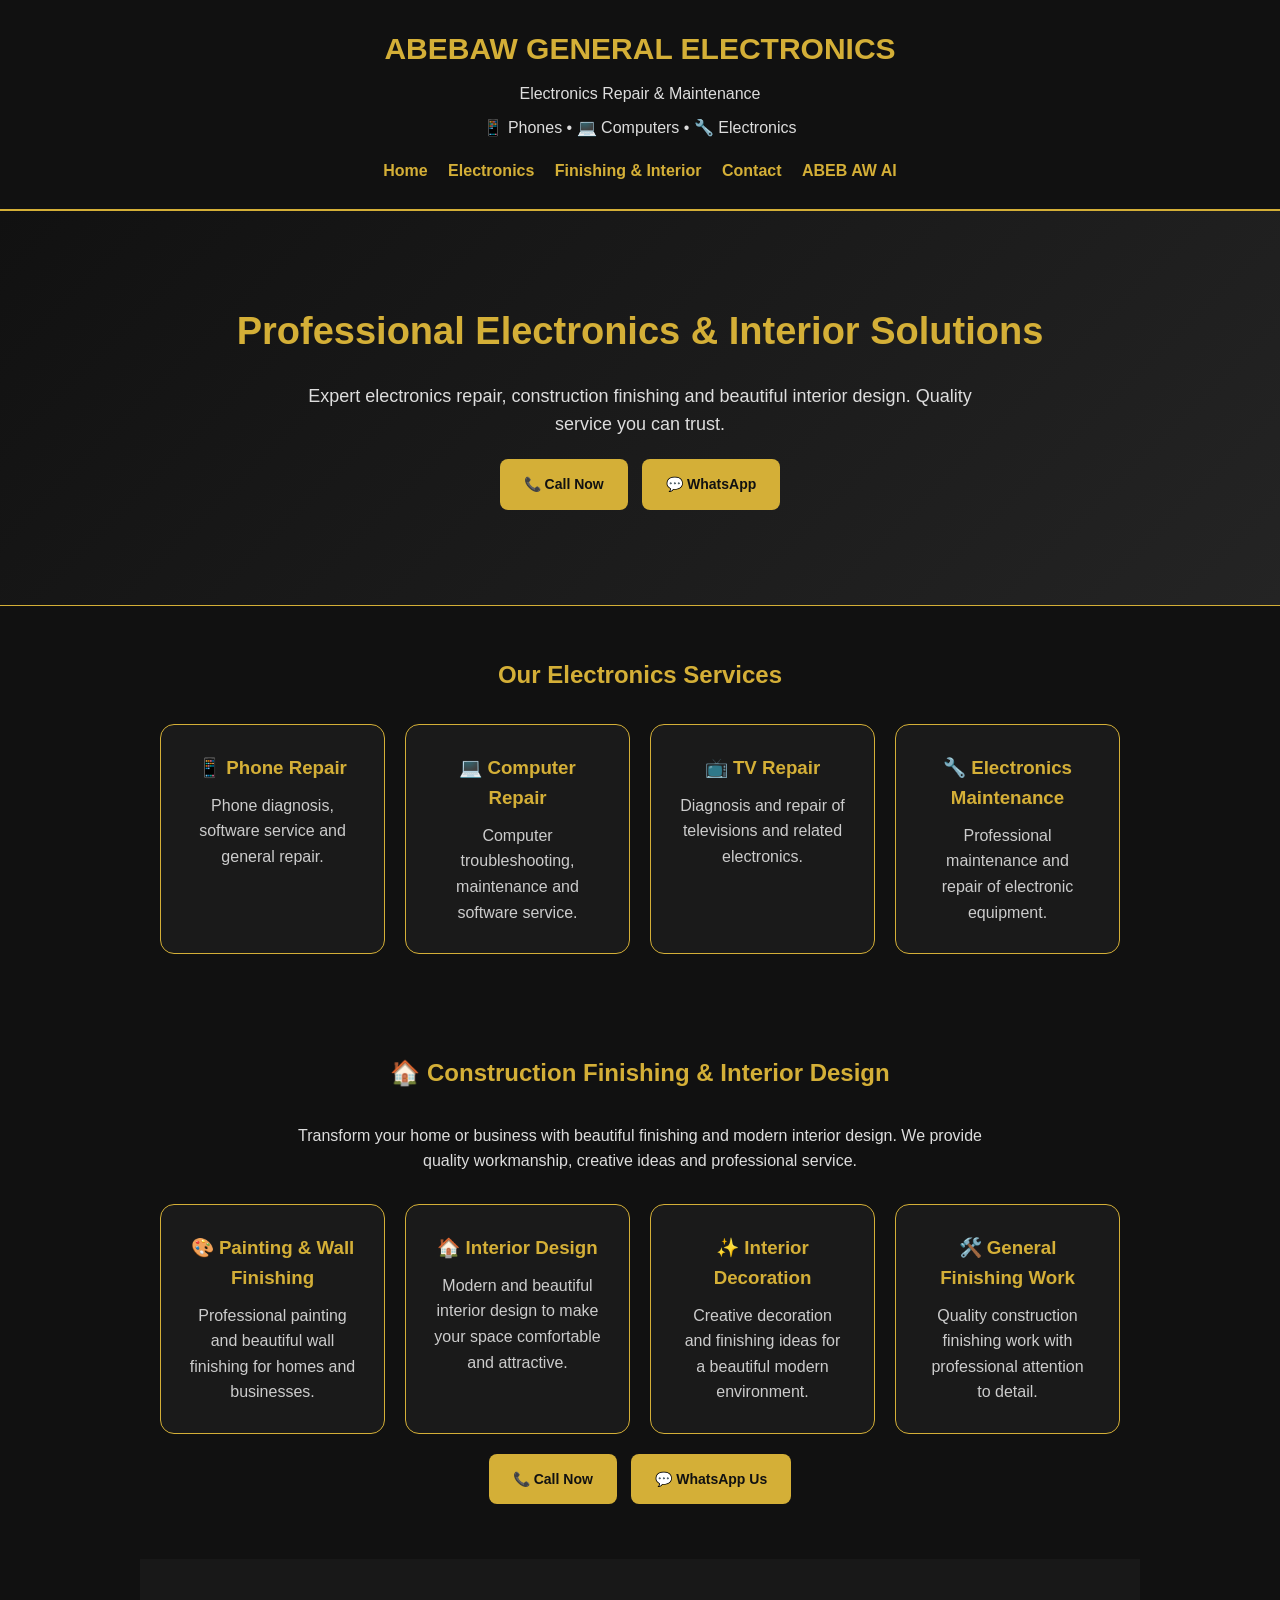
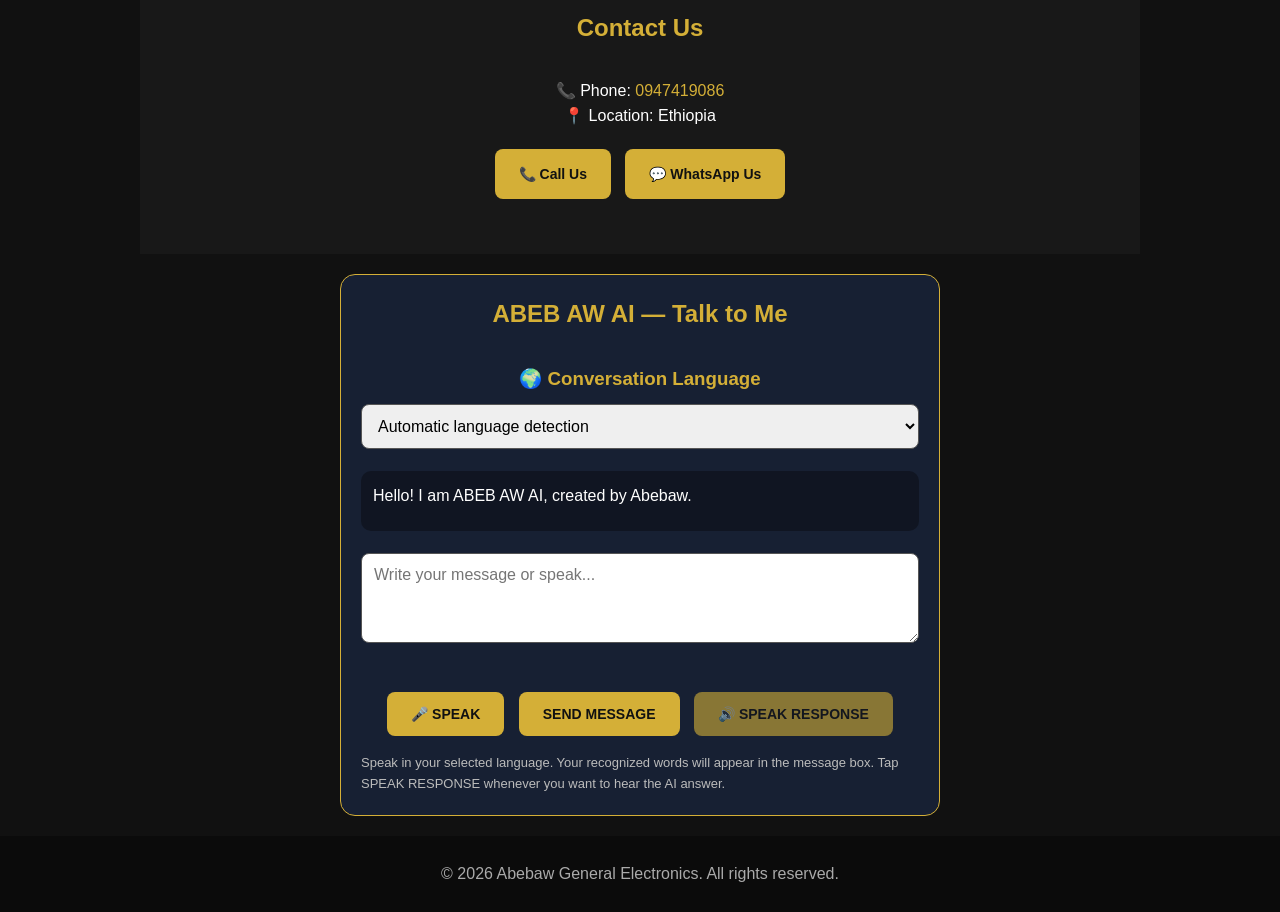
==== commit 7586bca4: "Update index.html" ====
--- a/index.html
+++ b/index.html
@@ -140,10 +140,11 @@
       border: none;
       cursor: pointer;
       transition: 0.3s;
+      font-size: 14px;
     }
 
     .button:hover {
-      background: #fff;
+      background: white;
       color: #111;
       transform: translateY(-2px);
     }
@@ -389,7 +390,7 @@
   </section>
 
 
-  <!-- ABEB AW AI CONNECTION -->
+  <!-- ABEB AW AI -->
 
   <section id="ai-chat">
 
@@ -400,32 +401,21 @@
     <select id="ai-language">
 
       <option value="auto">Automatic language detection</option>
-
       <option value="en-US">English</option>
-
       <option value="am-ET">Amharic</option>
-
       <option value="om-ET">Afaan Oromo</option>
-
       <option value="ar-SA">Arabic</option>
-
       <option value="fr-FR">French</option>
-
       <option value="sw-KE">Swahili</option>
-
       <option value="hi-IN">Hindi</option>
-
       <option value="es-ES">Spanish</option>
-
       <option value="zh-CN">Chinese</option>
 
     </select>
 
 
     <div id="ai-response">
-
       Hello! I am ABEB AW AI, created by Abebaw.
-
     </div>
 
 
@@ -453,6 +443,15 @@
         SEND MESSAGE
       </button>
 
+      <button
+        type="button"
+        class="button"
+        id="ai-speak"
+        disabled
+      >
+        🔊 SPEAK RESPONSE
+      </button>
+
     </div>
 
 
@@ -461,6 +460,8 @@
       Speak in your selected language. Your recognized words
       will appear in the message box.
 
+      Tap SPEAK RESPONSE whenever you want to hear the AI answer.
+
     </p>
 
   </section>
@@ -475,34 +476,144 @@
   </footer>
 
 
-  <!-- JAVASCRIPT -->
+  <!-- ABEB AW AI JAVASCRIPT -->
 
   <script>
 
-    // ABEB AW AI API CONNECTION
+    // API CONNECTIONS
 
     const apiURL =
       "https://old-rain-2f82abeb-aw-ai-api.jacksonabebe98.workers.dev/";
 
+    const speakURL =
+      "https://abeb-aw-ai-brain.jacksonabebe98.workers.dev/speak";
+
 
     // HTML ELEMENTS
 
-    const aiMessage = document.getElementById("ai-message");
-
-    const aiResponse = document.getElementById("ai-response");
-
-    const aiSend = document.getElementById("ai-send");
-
-    const aiListen = document.getElementById("ai-listen");
-
-    const aiLanguage = document.getElementById("ai-language");
-
-
-    // MICROPHONE VARIABLES
+    const aiMessage =
+      document.getElementById("ai-message");
+
+    const aiResponse =
+      document.getElementById("ai-response");
+
+    const aiSend =
+      document.getElementById("ai-send");
+
+    const aiListen =
+      document.getElementById("ai-listen");
+
+    const aiLanguage =
+      document.getElementById("ai-language");
+
+    const aiSpeak =
+      document.getElementById("ai-speak");
+
+
+    // VARIABLES
 
     let aiRecognition = null;
 
     let aiListening = false;
+
+    let lastAIAnswer = "";
+
+    let currentAudio = null;
+
+    let currentAudioURL = null;
+
+
+    // STOP AUDIO
+
+    function stopAIAudio() {
+
+      if (currentAudio) {
+
+        currentAudio.pause();
+
+        currentAudio.currentTime = 0;
+
+        currentAudio = null;
+
+      }
+
+      if (currentAudioURL) {
+
+        URL.revokeObjectURL(currentAudioURL);
+
+        currentAudioURL = null;
+
+      }
+
+      aiSpeak.textContent = "🔊 SPEAK RESPONSE";
+
+      aiSpeak.disabled = !lastAIAnswer;
+
+    }
+
+
+    // CONVERT RAW PCM AUDIO TO WAV
+
+    function pcmToWav(pcmBytes, sampleRate) {
+
+      const headerSize = 44;
+
+      const wavBuffer = new ArrayBuffer(
+        headerSize + pcmBytes.length
+      );
+
+      const view = new DataView(wavBuffer);
+
+      function writeString(offset, value) {
+
+        for (let i = 0; i < value.length; i++) {
+
+          view.setUint8(offset + i, value.charCodeAt(i));
+
+        }
+
+      }
+
+      writeString(0, "RIFF");
+
+      view.setUint32(
+        4,
+        36 + pcmBytes.length,
+        true
+      );
+
+      writeString(8, "WAVE");
+
+      writeString(12, "fmt ");
+
+      view.setUint32(16, 16, true);
+
+      view.setUint16(20, 1, true);
+
+      view.setUint16(22, 1, true);
+
+      view.setUint32(24, sampleRate, true);
+
+      view.setUint32(28, sampleRate * 2, true);
+
+      view.setUint16(32, 2, true);
+
+      view.setUint16(34, 16, true);
+
+      writeString(36, "data");
+
+      view.setUint32(
+        40,
+        pcmBytes.length,
+        true
+      );
+
+      new Uint8Array(wavBuffer, headerSize)
+        .set(pcmBytes);
+
+      return wavBuffer;
+
+    }
 
 
     // MICROPHONE INPUT
@@ -538,9 +649,6 @@
 
       const selectedLanguage = aiLanguage.value;
 
-
-      // Browser speech recognition uses a selected language.
-      // Automatic mode uses the device language for microphone input.
 
       aiRecognition.lang =
         selectedLanguage === "auto"
@@ -635,6 +743,12 @@
       }
 
 
+      stopAIAudio();
+
+      lastAIAnswer = "";
+
+      aiSpeak.disabled = true;
+
       aiSend.disabled = true;
 
       aiResponse.textContent = "ABEB AW AI is thinking...";
@@ -647,9 +761,7 @@
           method: "POST",
 
           headers: {
-
             "Content-Type": "application/json"
-
           },
 
           body: JSON.stringify({
@@ -675,8 +787,6 @@
         }
 
 
-        // READ AI RESPONSE
-
         const answer =
 
           data.output_text ||
@@ -694,9 +804,17 @@
             .join("\n");
 
 
+        lastAIAnswer = answer || "";
+
         aiResponse.textContent =
 
-          answer || "The AI returned no text response.";
+          lastAIAnswer ||
+          "The AI returned no text response.";
+
+
+        aiSpeak.disabled = !lastAIAnswer;
+
+        aiSpeak.textContent = "🔊 SPEAK RESPONSE";
 
 
       } catch (error) {
@@ -713,6 +831,170 @@
     });
 
 
+
+    // SPEAK AI RESPONSE WHEN USER TAPS BUTTON
+
+    aiSpeak.addEventListener("click", async function() {
+
+      // STOP CURRENT AUDIO IF IT IS PLAYING
+
+      if (currentAudio && !currentAudio.paused) {
+
+        stopAIAudio();
+
+        return;
+
+      }
+
+
+      if (!lastAIAnswer) {
+
+        return;
+
+      }
+
+
+      aiSpeak.disabled = true;
+
+      aiSpeak.textContent = "🔊 GENERATING VOICE...";
+
+
+      try {
+
+        const response = await fetch(speakURL, {
+
+          method: "POST",
+
+          headers: {
+
+            "Content-Type": "application/json"
+
+          },
+
+          body: JSON.stringify({
+
+            text: lastAIAnswer
+
+          })
+
+        });
+
+
+        const data = await response.json();
+
+
+        if (!response.ok) {
+
+          throw new Error(
+            data.error || "Voice generation failed."
+          );
+
+        }
+
+
+        if (!data.audio) {
+
+          throw new Error("No audio received from ABEB AW AI.");
+
+        }
+
+
+        // DECODE BASE64 AUDIO
+
+        const binary = atob(data.audio);
+
+        const bytes = new Uint8Array(binary.length);
+
+        for (let i = 0; i < binary.length; i++) {
+
+          bytes[i] = binary.charCodeAt(i);
+
+        }
+
+
+        const mimeType = data.mimeType || "audio/wav";
+
+        let audioBlob;
+
+
+        // HANDLE RAW PCM AUDIO
+
+        if (/audio\/l16|audio\/pcm/i.test(mimeType)) {
+
+          const rateMatch = mimeType.match(/rate=(\d+)/i);
+
+          const sampleRate = rateMatch
+            ? Number(rateMatch[1])
+            : 24000;
+
+          const wavBuffer = pcmToWav(
+            bytes,
+            sampleRate
+          );
+
+          audioBlob = new Blob(
+            [wavBuffer],
+            { type: "audio/wav" }
+          );
+
+        } else {
+
+          // HANDLE WAV OR OTHER AUDIO FORMATS
+
+          audioBlob = new Blob(
+            [bytes],
+            { type: mimeType }
+          );
+
+        }
+
+
+        currentAudioURL =
+          URL.createObjectURL(audioBlob);
+
+
+        currentAudio = new Audio(currentAudioURL);
+
+
+        currentAudio.onended = function() {
+
+          stopAIAudio();
+
+        };
+
+
+        currentAudio.onerror = function() {
+
+          stopAIAudio();
+
+          aiResponse.textContent +=
+            " Audio playback failed. Please try again.";
+
+        };
+
+
+        await currentAudio.play();
+
+
+        aiSpeak.textContent = "⏹ STOP SPEAKING";
+
+        aiSpeak.disabled = false;
+
+
+      } catch (error) {
+
+        aiSpeak.textContent = "🔊 SPEAK RESPONSE";
+
+        aiSpeak.disabled = false;
+
+        aiResponse.textContent =
+          "Voice error: " + error.message;
+
+      }
+
+    });
+
+
   </script>
 
 </body>
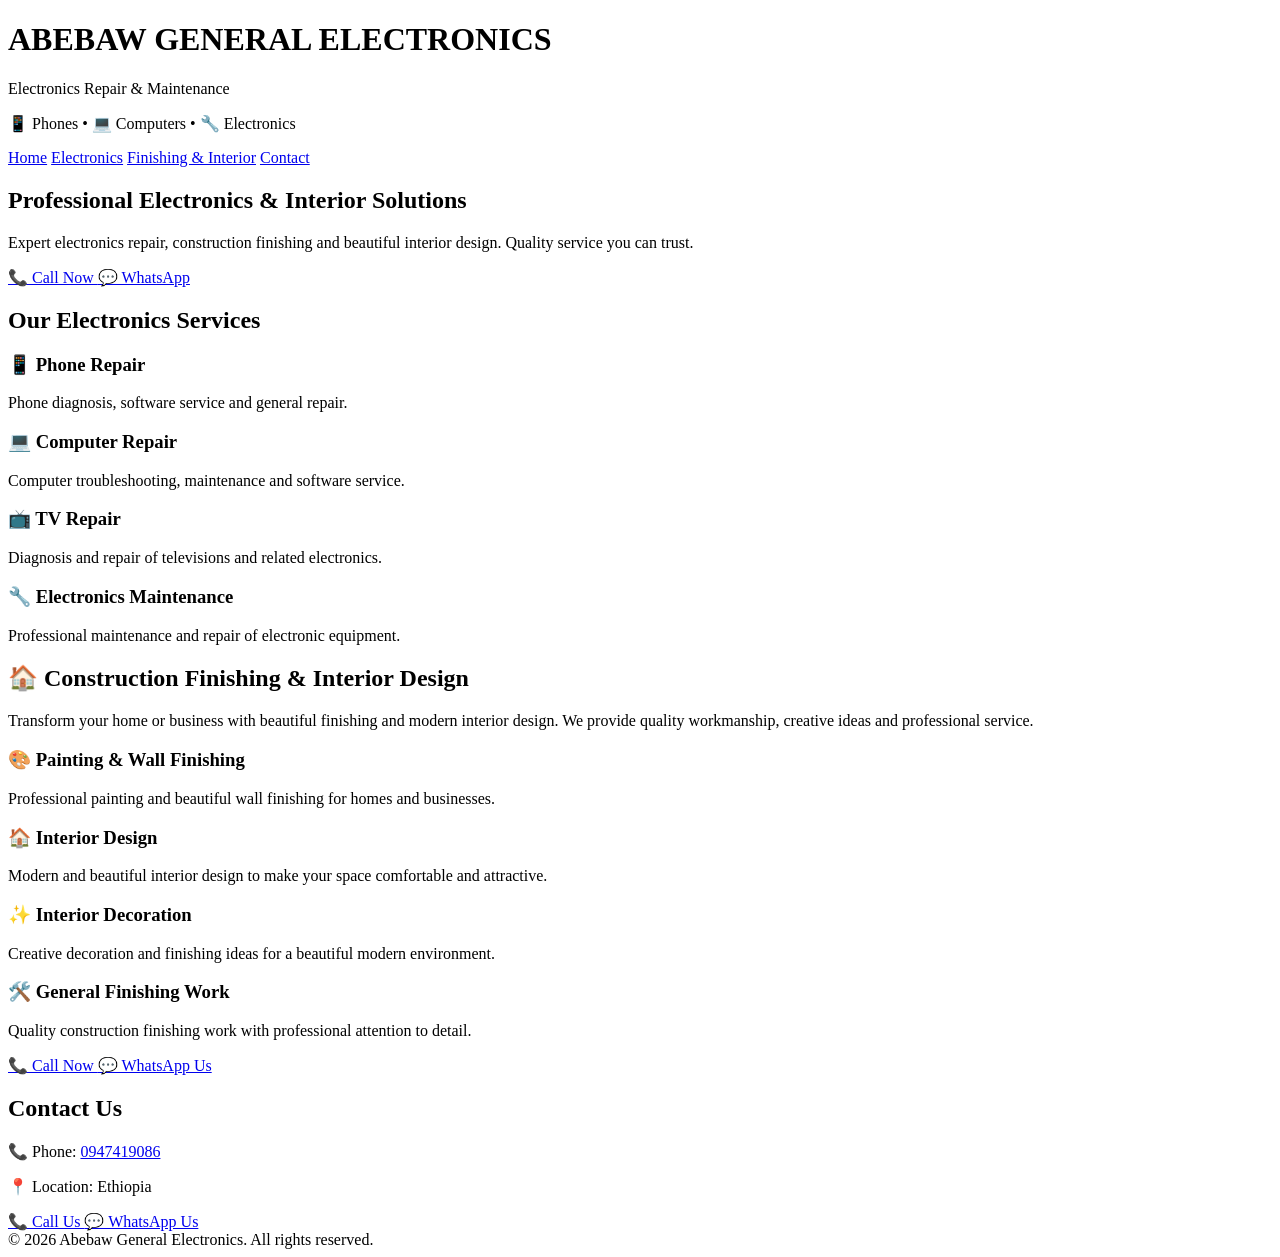
==== commit 674767b4: "Update index.html" ====
--- a/index.html
+++ b/index.html
@@ -1,244 +1,24 @@
+
 <!DOCTYPE html>
 <html lang="en">
 
 <head>
   <meta charset="UTF-8">
 
-  <meta name="google-site-verification" content="XYMN67B-oznwlwuN5E2p0NqFcbgwH8Nao9QjNoBOljo">
+  <meta name="google-site-verification"
+    content="XYMN67B-oznwlwuN5E2p0NqFcbgwH8Nao9QjNoBOljo">
 
-  <meta name="viewport" content="width=device-width, initial-scale=1.0">
+  <meta name="viewport"
+    content="width=device-width, initial-scale=1.0">
 
   <title>Abebaw General Electronics | Electronics Repair & Maintenance</title>
 
-  <meta name="description" content="Abebaw General Electronics provides professional phone, computer, TV and electronics repair, maintenance, construction finishing and interior design services in Ethiopia.">
+  <meta name="description"
+    content="Abebaw General Electronics provides professional phone, computer, TV and electronics repair, maintenance, construction finishing and interior design services in Ethiopia.">
 
   <meta name="theme-color" content="#111111">
 
-  <style>
-
-    * {
-      box-sizing: border-box;
-      margin: 0;
-      padding: 0;
-    }
-
-    html {
-      scroll-behavior: smooth;
-    }
-
-    body {
-      font-family: Arial, sans-serif;
-      background: #111;
-      color: white;
-      line-height: 1.6;
-    }
-
-    header {
-      background: #111;
-      padding: 25px 15px;
-      text-align: center;
-      border-bottom: 2px solid #d4af37;
-    }
-
-    header h1 {
-      color: #d4af37;
-      font-size: 30px;
-    }
-
-    header p {
-      color: #ddd;
-      margin-top: 8px;
-    }
-
-    nav {
-      margin-top: 18px;
-    }
-
-    nav a {
-      color: #d4af37;
-      text-decoration: none;
-      margin: 0 8px;
-      font-weight: bold;
-      display: inline-block;
-      transition: 0.3s;
-    }
-
-    nav a:hover {
-      color: white;
-    }
-
-    .hero {
-      text-align: center;
-      padding: 90px 20px;
-      background: linear-gradient(135deg, #111, #242424);
-      border-bottom: 1px solid #d4af37;
-    }
-
-    .hero h2 {
-      color: #d4af37;
-      font-size: 38px;
-      margin-bottom: 20px;
-    }
-
-    .hero p {
-      color: #ddd;
-      max-width: 700px;
-      margin: auto;
-      font-size: 18px;
-    }
-
-    section {
-      padding: 50px 20px;
-      max-width: 1000px;
-      margin: auto;
-    }
-
-    section h2 {
-      text-align: center;
-      color: #d4af37;
-      margin-bottom: 30px;
-    }
-
-    .services {
-      display: grid;
-      grid-template-columns: repeat(auto-fit, minmax(220px, 1fr));
-      gap: 20px;
-    }
-
-    .card {
-      background: #1a1a1a;
-      border: 1px solid #d4af37;
-      border-radius: 14px;
-      padding: 28px;
-      text-align: center;
-      transition: 0.3s;
-    }
-
-    .card:hover {
-      transform: translateY(-5px);
-      box-shadow: 0 8px 20px rgba(212, 175, 55, 0.2);
-    }
-
-    .card h3 {
-      color: #d4af37;
-      margin-bottom: 10px;
-    }
-
-    .card p {
-      color: #ccc;
-    }
-
-    .button {
-      display: inline-block;
-      background: #d4af37;
-      color: #111;
-      padding: 14px 24px;
-      margin: 20px 5px 5px;
-      border-radius: 8px;
-      text-decoration: none;
-      font-weight: bold;
-      border: none;
-      cursor: pointer;
-      transition: 0.3s;
-      font-size: 14px;
-    }
-
-    .button:hover {
-      background: white;
-      color: #111;
-      transform: translateY(-2px);
-    }
-
-    .contact {
-      text-align: center;
-      background: #181818;
-    }
-
-    .contact a:not(.button) {
-      color: #d4af37;
-      text-decoration: none;
-    }
-
-    footer {
-      text-align: center;
-      padding: 25px;
-      background: #0b0b0b;
-      color: #aaa;
-    }
-
-    #ai-chat {
-      background: #172033;
-      color: white;
-      padding: 20px;
-      border-radius: 15px;
-      margin: 20px auto;
-      max-width: 600px;
-      border: 1px solid #d4af37;
-    }
-
-    #ai-chat h2,
-    #ai-chat h3 {
-      color: #d4af37;
-      text-align: center;
-    }
-
-    #ai-language,
-    #ai-message {
-      width: 100%;
-      padding: 12px;
-      margin: 10px 0;
-      border-radius: 8px;
-      border: 1px solid #555;
-      font-size: 16px;
-    }
-
-    #ai-message {
-      min-height: 90px;
-      resize: vertical;
-      font-family: Arial, sans-serif;
-    }
-
-    #ai-response {
-      padding: 12px;
-      min-height: 60px;
-      background: #101522;
-      border-radius: 10px;
-      margin: 12px 0;
-      overflow-wrap: anywhere;
-    }
-
-    #ai-chat button:disabled {
-      opacity: 0.6;
-      cursor: not-allowed;
-    }
-
-    @media (max-width: 600px) {
-
-      header h1 {
-        font-size: 24px;
-      }
-
-      nav a {
-        margin: 6px;
-        font-size: 14px;
-      }
-
-      .hero {
-        padding: 60px 15px;
-      }
-
-      .hero h2 {
-        font-size: 30px;
-      }
-
-      section {
-        padding: 35px 15px;
-      }
-
-    }
-
-  </style>
-
+  <link rel="stylesheet" href="style.css">
 </head>
 
 <body>
@@ -258,7 +38,6 @@
       <a href="#services">Electronics</a>
       <a href="#finishing">Finishing & Interior</a>
       <a href="#contact">Contact</a>
-      <a href="#ai-chat">ABEB AW AI</a>
     </nav>
 
   </header>
@@ -275,7 +54,9 @@
       interior design. Quality service you can trust.
     </p>
 
-    <a class="button" href="tel:0947419086">📞 Call Now</a>
+    <a class="button" href="tel:0947419086">
+      📞 Call Now
+    </a>
 
     <a class="button" href="https://wa.me/251947419086">
       💬 WhatsApp
@@ -323,7 +104,7 @@
 
     <h2>🏠 Construction Finishing & Interior Design</h2>
 
-    <p style="text-align:center;color:#ddd;max-width:700px;margin:0 auto 30px;">
+    <p class="section-description">
 
       Transform your home or business with beautiful finishing and
       modern interior design. We provide quality workmanship,
@@ -355,9 +136,11 @@
 
     </div>
 
-    <div style="text-align:center;">
+    <div class="center">
 
-      <a class="button" href="tel:0947419086">📞 Call Now</a>
+      <a class="button" href="tel:0947419086">
+        📞 Call Now
+      </a>
 
       <a class="button" href="https://wa.me/251947419086">
         💬 WhatsApp Us
@@ -381,88 +164,13 @@
 
     <p>📍 Location: Ethiopia</p>
 
-    <a class="button" href="tel:0947419086">📞 Call Us</a>
+    <a class="button" href="tel:0947419086">
+      📞 Call Us
+    </a>
 
     <a class="button" href="https://wa.me/251947419086">
       💬 WhatsApp Us
     </a>
-
-  </section>
-
-
-  <!-- ABEB AW AI -->
-
-  <section id="ai-chat">
-
-    <h2>ABEB AW AI — Talk to Me</h2>
-
-    <h3>🌍 Conversation Language</h3>
-
-    <select id="ai-language">
-
-      <option value="auto">Automatic language detection</option>
-      <option value="en-US">English</option>
-      <option value="am-ET">Amharic</option>
-      <option value="om-ET">Afaan Oromo</option>
-      <option value="ar-SA">Arabic</option>
-      <option value="fr-FR">French</option>
-      <option value="sw-KE">Swahili</option>
-      <option value="hi-IN">Hindi</option>
-      <option value="es-ES">Spanish</option>
-      <option value="zh-CN">Chinese</option>
-
-    </select>
-
-
-    <div id="ai-response">
-      Hello! I am ABEB AW AI, created by Abebaw.
-    </div>
-
-
-    <textarea
-      id="ai-message"
-      placeholder="Write your message or speak..."
-    ></textarea>
-
-
-    <div style="text-align:center;margin-top:12px;">
-
-      <button
-        type="button"
-        class="button"
-        id="ai-listen"
-      >
-        🎤 SPEAK
-      </button>
-
-      <button
-        type="button"
-        class="button"
-        id="ai-send"
-      >
-        SEND MESSAGE
-      </button>
-
-      <button
-        type="button"
-        class="button"
-        id="ai-speak"
-        disabled
-      >
-        🔊 SPEAK RESPONSE
-      </button>
-
-    </div>
-
-
-    <p style="color:#bbb;font-size:13px;margin-top:12px;">
-
-      Speak in your selected language. Your recognized words
-      will appear in the message box.
-
-      Tap SPEAK RESPONSE whenever you want to hear the AI answer.
-
-    </p>
 
   </section>
 
@@ -475,528 +183,5 @@
 
   </footer>
 
-
-  <!-- ABEB AW AI JAVASCRIPT -->
-
-  <script>
-
-    // API CONNECTIONS
-
-    const apiURL =
-      "https://old-rain-2f82abeb-aw-ai-api.jacksonabebe98.workers.dev/";
-
-    const speakURL =
-      "https://abeb-aw-ai-brain.jacksonabebe98.workers.dev/speak";
-
-
-    // HTML ELEMENTS
-
-    const aiMessage =
-      document.getElementById("ai-message");
-
-    const aiResponse =
-      document.getElementById("ai-response");
-
-    const aiSend =
-      document.getElementById("ai-send");
-
-    const aiListen =
-      document.getElementById("ai-listen");
-
-    const aiLanguage =
-      document.getElementById("ai-language");
-
-    const aiSpeak =
-      document.getElementById("ai-speak");
-
-
-    // VARIABLES
-
-    let aiRecognition = null;
-
-    let aiListening = false;
-
-    let lastAIAnswer = "";
-
-    let currentAudio = null;
-
-    let currentAudioURL = null;
-
-
-    // STOP AUDIO
-
-    function stopAIAudio() {
-
-      if (currentAudio) {
-
-        currentAudio.pause();
-
-        currentAudio.currentTime = 0;
-
-        currentAudio = null;
-
-      }
-
-      if (currentAudioURL) {
-
-        URL.revokeObjectURL(currentAudioURL);
-
-        currentAudioURL = null;
-
-      }
-
-      aiSpeak.textContent = "🔊 SPEAK RESPONSE";
-
-      aiSpeak.disabled = !lastAIAnswer;
-
-    }
-
-
-    // CONVERT RAW PCM AUDIO TO WAV
-
-    function pcmToWav(pcmBytes, sampleRate) {
-
-      const headerSize = 44;
-
-      const wavBuffer = new ArrayBuffer(
-        headerSize + pcmBytes.length
-      );
-
-      const view = new DataView(wavBuffer);
-
-      function writeString(offset, value) {
-
-        for (let i = 0; i < value.length; i++) {
-
-          view.setUint8(offset + i, value.charCodeAt(i));
-
-        }
-
-      }
-
-      writeString(0, "RIFF");
-
-      view.setUint32(
-        4,
-        36 + pcmBytes.length,
-        true
-      );
-
-      writeString(8, "WAVE");
-
-      writeString(12, "fmt ");
-
-      view.setUint32(16, 16, true);
-
-      view.setUint16(20, 1, true);
-
-      view.setUint16(22, 1, true);
-
-      view.setUint32(24, sampleRate, true);
-
-      view.setUint32(28, sampleRate * 2, true);
-
-      view.setUint16(32, 2, true);
-
-      view.setUint16(34, 16, true);
-
-      writeString(36, "data");
-
-      view.setUint32(
-        40,
-        pcmBytes.length,
-        true
-      );
-
-      new Uint8Array(wavBuffer, headerSize)
-        .set(pcmBytes);
-
-      return wavBuffer;
-
-    }
-
-
-    // MICROPHONE INPUT
-
-    aiListen.addEventListener("click", function() {
-
-      const SpeechRecognition =
-        window.SpeechRecognition ||
-        window.webkitSpeechRecognition;
-
-
-      if (!SpeechRecognition) {
-
-        aiResponse.textContent =
-          "Speech recognition is unavailable. Please use Google Chrome.";
-
-        return;
-
-      }
-
-
-      if (aiListening) {
-
-        aiRecognition.stop();
-
-        return;
-
-      }
-
-
-      aiRecognition = new SpeechRecognition();
-
-
-      const selectedLanguage = aiLanguage.value;
-
-
-      aiRecognition.lang =
-        selectedLanguage === "auto"
-          ? (navigator.language || "en-US")
-          : selectedLanguage;
-
-
-      aiRecognition.continuous = false;
-
-      aiRecognition.interimResults = true;
-
-      aiRecognition.maxAlternatives = 1;
-
-
-      aiRecognition.onstart = function() {
-
-        aiListening = true;
-
-        aiListen.textContent = "⏹ STOP";
-
-        aiResponse.textContent = "Listening... Speak now.";
-
-      };
-
-
-      aiRecognition.onresult = function(event) {
-
-        let spokenText = "";
-
-        for (let i = 0; i < event.results.length; i++) {
-
-          spokenText += event.results[i][0].transcript;
-
-        }
-
-        aiMessage.value = spokenText;
-
-        aiResponse.textContent = "I heard: " + spokenText;
-
-      };
-
-
-      aiRecognition.onerror = function(event) {
-
-        aiResponse.textContent =
-          "Microphone problem: " + event.error;
-
-      };
-
-
-      aiRecognition.onend = function() {
-
-        aiListening = false;
-
-        aiListen.textContent = "🎤 SPEAK";
-
-      };
-
-
-      try {
-
-        aiRecognition.start();
-
-      } catch (error) {
-
-        aiResponse.textContent = error.message;
-
-        aiListening = false;
-
-        aiListen.textContent = "🎤 SPEAK";
-
-      }
-
-    });
-
-
-
-    // SEND MESSAGE TO ABEB AW AI
-
-    aiSend.addEventListener("click", async function() {
-
-      const message = aiMessage.value.trim();
-
-
-      if (!message) {
-
-        aiResponse.textContent =
-          "Please write or speak a message first.";
-
-        return;
-
-      }
-
-
-      stopAIAudio();
-
-      lastAIAnswer = "";
-
-      aiSpeak.disabled = true;
-
-      aiSend.disabled = true;
-
-      aiResponse.textContent = "ABEB AW AI is thinking...";
-
-
-      try {
-
-        const response = await fetch(apiURL, {
-
-          method: "POST",
-
-          headers: {
-            "Content-Type": "application/json"
-          },
-
-          body: JSON.stringify({
-
-            message: message,
-
-            language: aiLanguage.value
-
-          })
-
-        });
-
-
-        const data = await response.json();
-
-
-        if (!response.ok) {
-
-          throw new Error(
-            data.error || "Connection failed."
-          );
-
-        }
-
-
-        const answer =
-
-          data.output_text ||
-
-          data.reply ||
-
-          data.response ||
-
-          data.output?.flatMap(item => item.content || [])
-
-            .filter(item => item.type === "output_text")
-
-            .map(item => item.text)
-
-            .join("\n");
-
-
-        lastAIAnswer = answer || "";
-
-        aiResponse.textContent =
-
-          lastAIAnswer ||
-          "The AI returned no text response.";
-
-
-        aiSpeak.disabled = !lastAIAnswer;
-
-        aiSpeak.textContent = "🔊 SPEAK RESPONSE";
-
-
-      } catch (error) {
-
-        aiResponse.textContent =
-          "Connection error: " + error.message;
-
-      } finally {
-
-        aiSend.disabled = false;
-
-      }
-
-    });
-
-
-
-    // SPEAK AI RESPONSE WHEN USER TAPS BUTTON
-
-    aiSpeak.addEventListener("click", async function() {
-
-      // STOP CURRENT AUDIO IF IT IS PLAYING
-
-      if (currentAudio && !currentAudio.paused) {
-
-        stopAIAudio();
-
-        return;
-
-      }
-
-
-      if (!lastAIAnswer) {
-
-        return;
-
-      }
-
-
-      aiSpeak.disabled = true;
-
-      aiSpeak.textContent = "🔊 GENERATING VOICE...";
-
-
-      try {
-
-        const response = await fetch(speakURL, {
-
-          method: "POST",
-
-          headers: {
-
-            "Content-Type": "application/json"
-
-          },
-
-          body: JSON.stringify({
-
-            text: lastAIAnswer
-
-          })
-
-        });
-
-
-        const data = await response.json();
-
-
-        if (!response.ok) {
-
-          throw new Error(
-            data.error || "Voice generation failed."
-          );
-
-        }
-
-
-        if (!data.audio) {
-
-          throw new Error("No audio received from ABEB AW AI.");
-
-        }
-
-
-        // DECODE BASE64 AUDIO
-
-        const binary = atob(data.audio);
-
-        const bytes = new Uint8Array(binary.length);
-
-        for (let i = 0; i < binary.length; i++) {
-
-          bytes[i] = binary.charCodeAt(i);
-
-        }
-
-
-        const mimeType = data.mimeType || "audio/wav";
-
-        let audioBlob;
-
-
-        // HANDLE RAW PCM AUDIO
-
-        if (/audio\/l16|audio\/pcm/i.test(mimeType)) {
-
-          const rateMatch = mimeType.match(/rate=(\d+)/i);
-
-          const sampleRate = rateMatch
-            ? Number(rateMatch[1])
-            : 24000;
-
-          const wavBuffer = pcmToWav(
-            bytes,
-            sampleRate
-          );
-
-          audioBlob = new Blob(
-            [wavBuffer],
-            { type: "audio/wav" }
-          );
-
-        } else {
-
-          // HANDLE WAV OR OTHER AUDIO FORMATS
-
-          audioBlob = new Blob(
-            [bytes],
-            { type: mimeType }
-          );
-
-        }
-
-
-        currentAudioURL =
-          URL.createObjectURL(audioBlob);
-
-
-        currentAudio = new Audio(currentAudioURL);
-
-
-        currentAudio.onended = function() {
-
-          stopAIAudio();
-
-        };
-
-
-        currentAudio.onerror = function() {
-
-          stopAIAudio();
-
-          aiResponse.textContent +=
-            " Audio playback failed. Please try again.";
-
-        };
-
-
-        await currentAudio.play();
-
-
-        aiSpeak.textContent = "⏹ STOP SPEAKING";
-
-        aiSpeak.disabled = false;
-
-
-      } catch (error) {
-
-        aiSpeak.textContent = "🔊 SPEAK RESPONSE";
-
-        aiSpeak.disabled = false;
-
-        aiResponse.textContent =
-          "Voice error: " + error.message;
-
-      }
-
-    });
-
-
-  </script>
-
 </body>
-
 </html>
